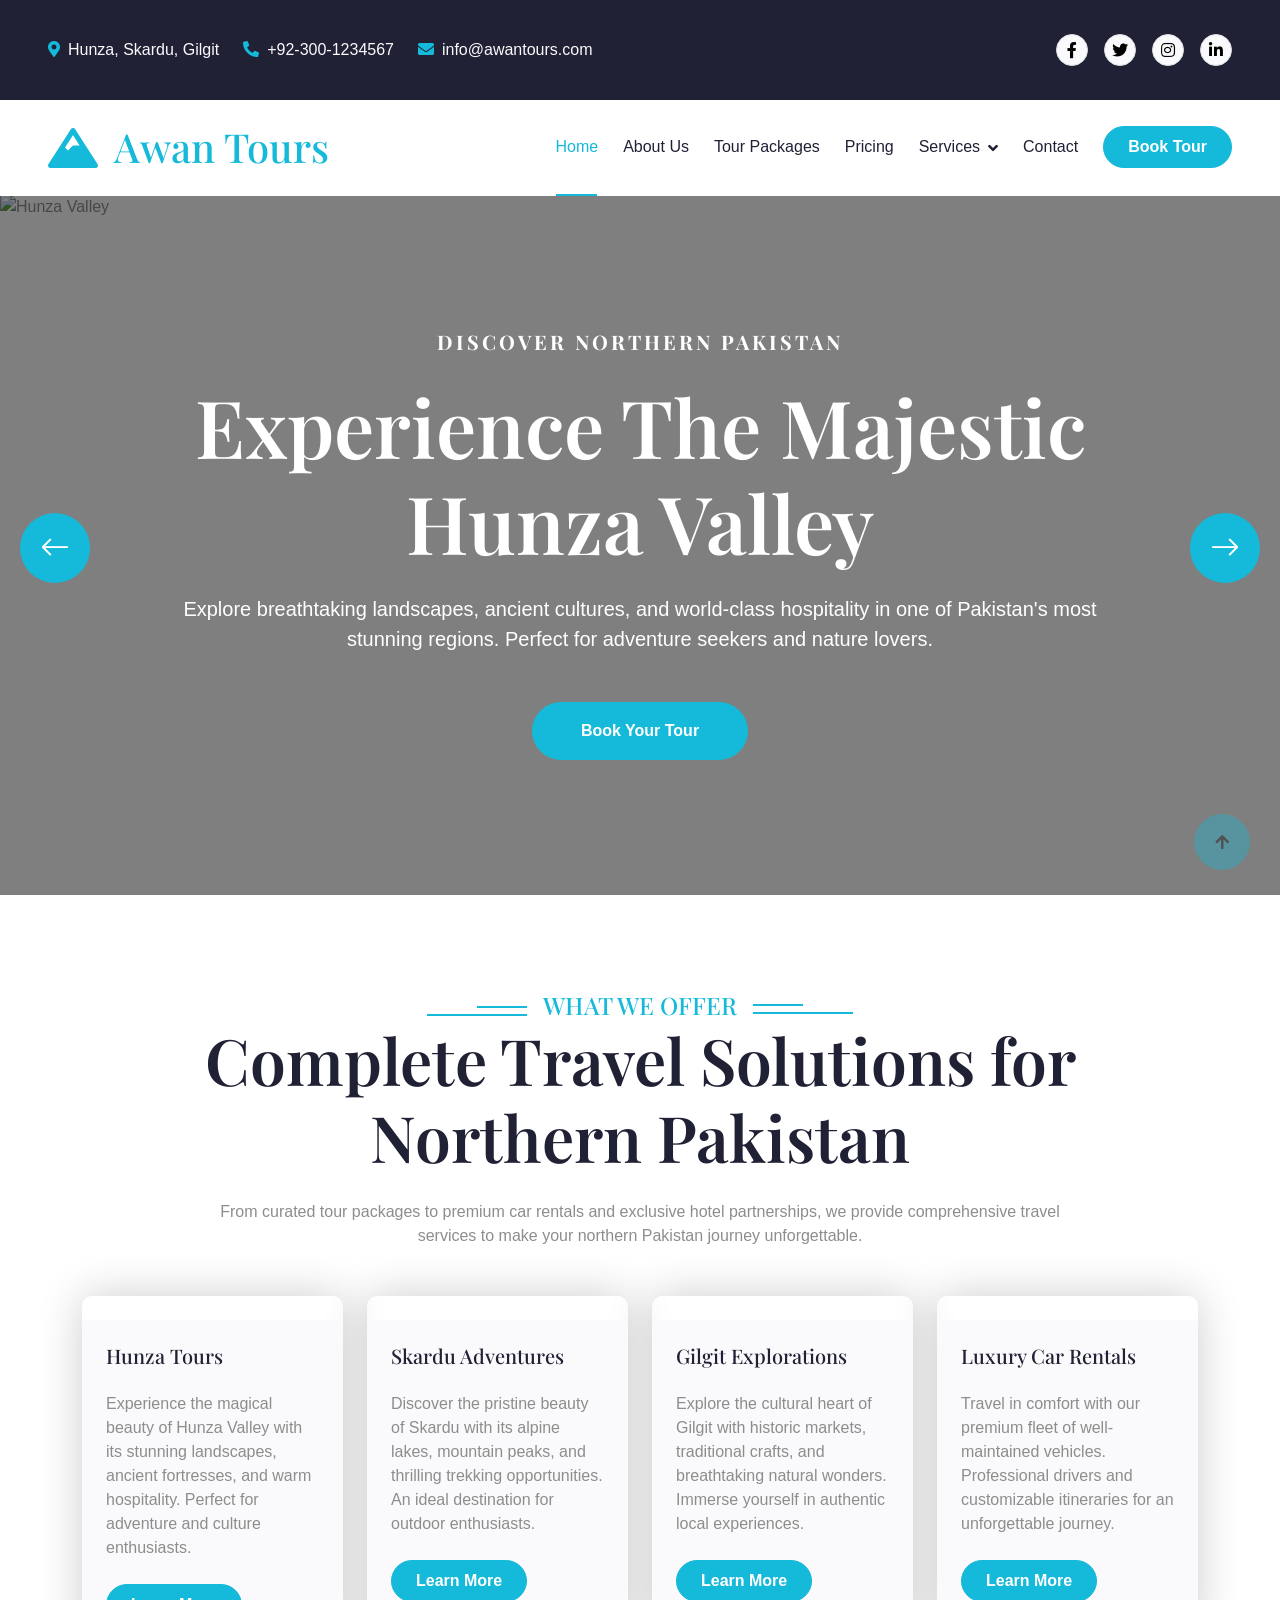
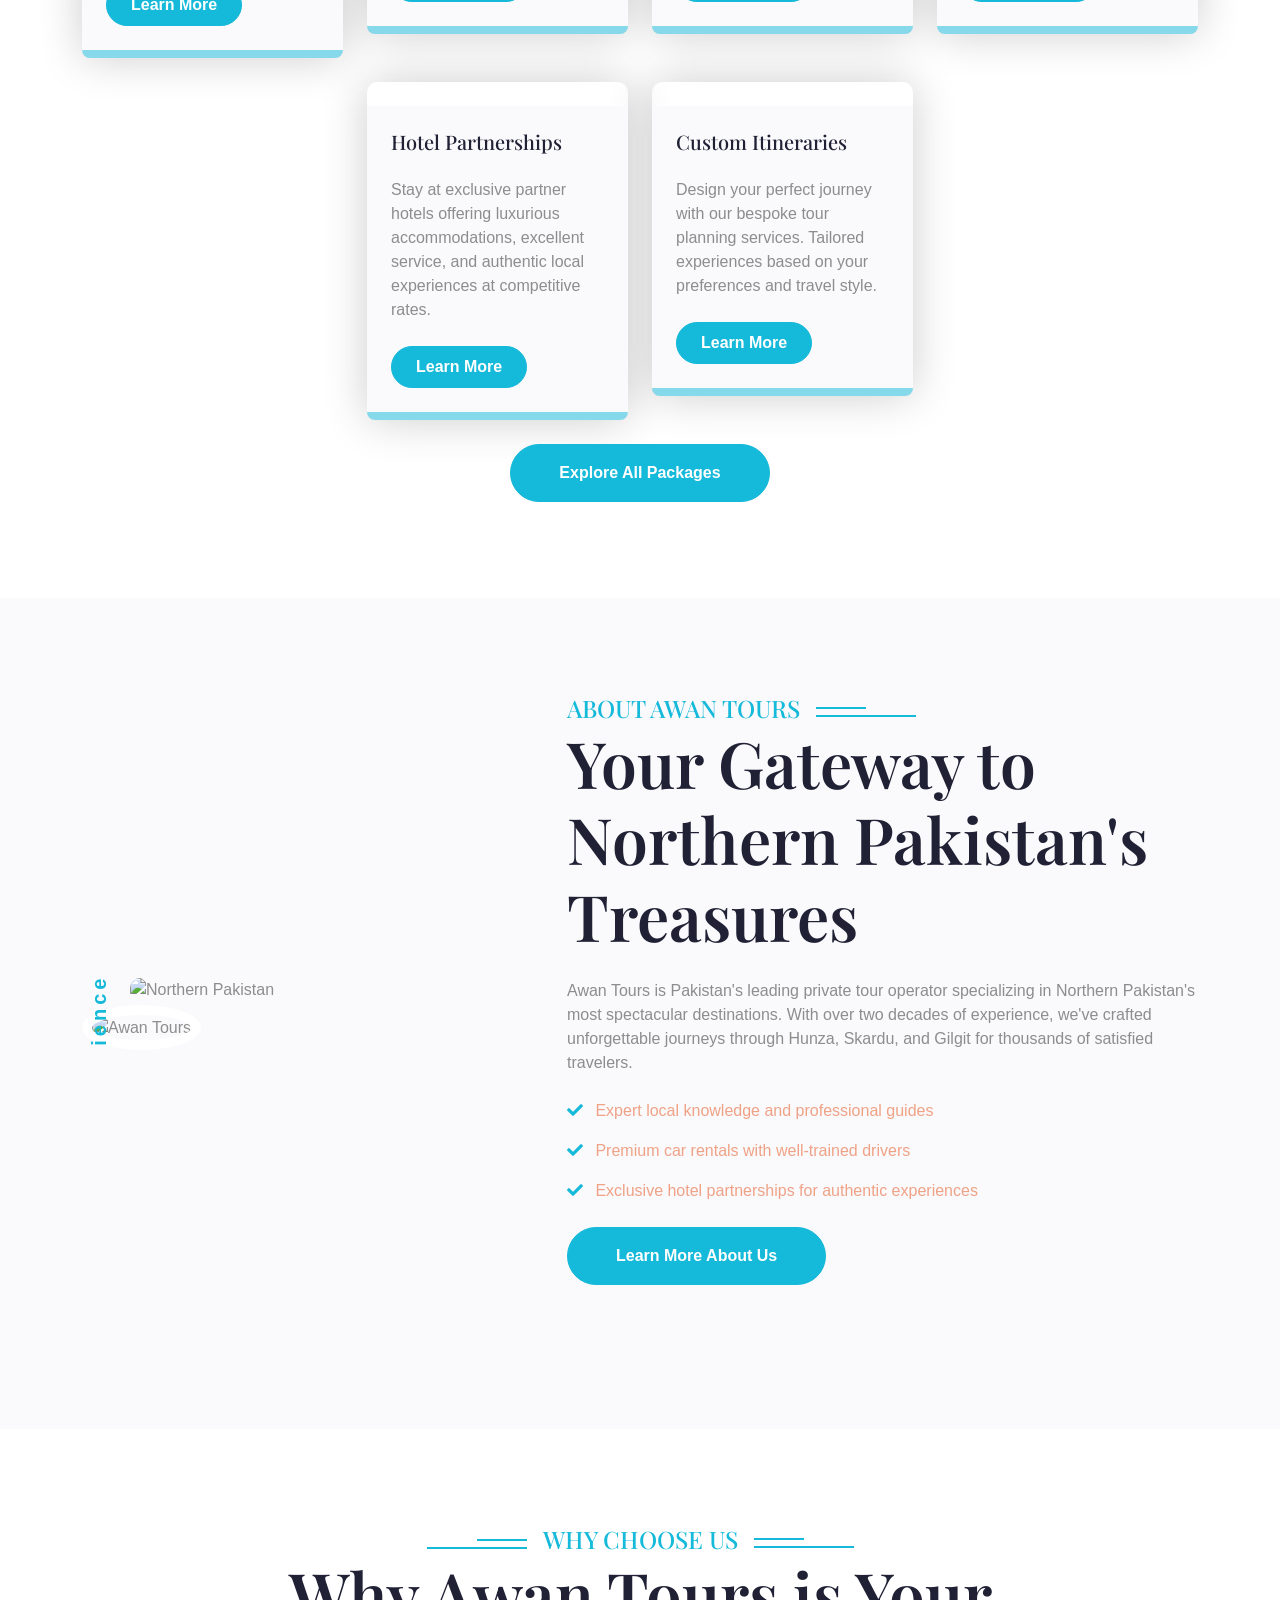
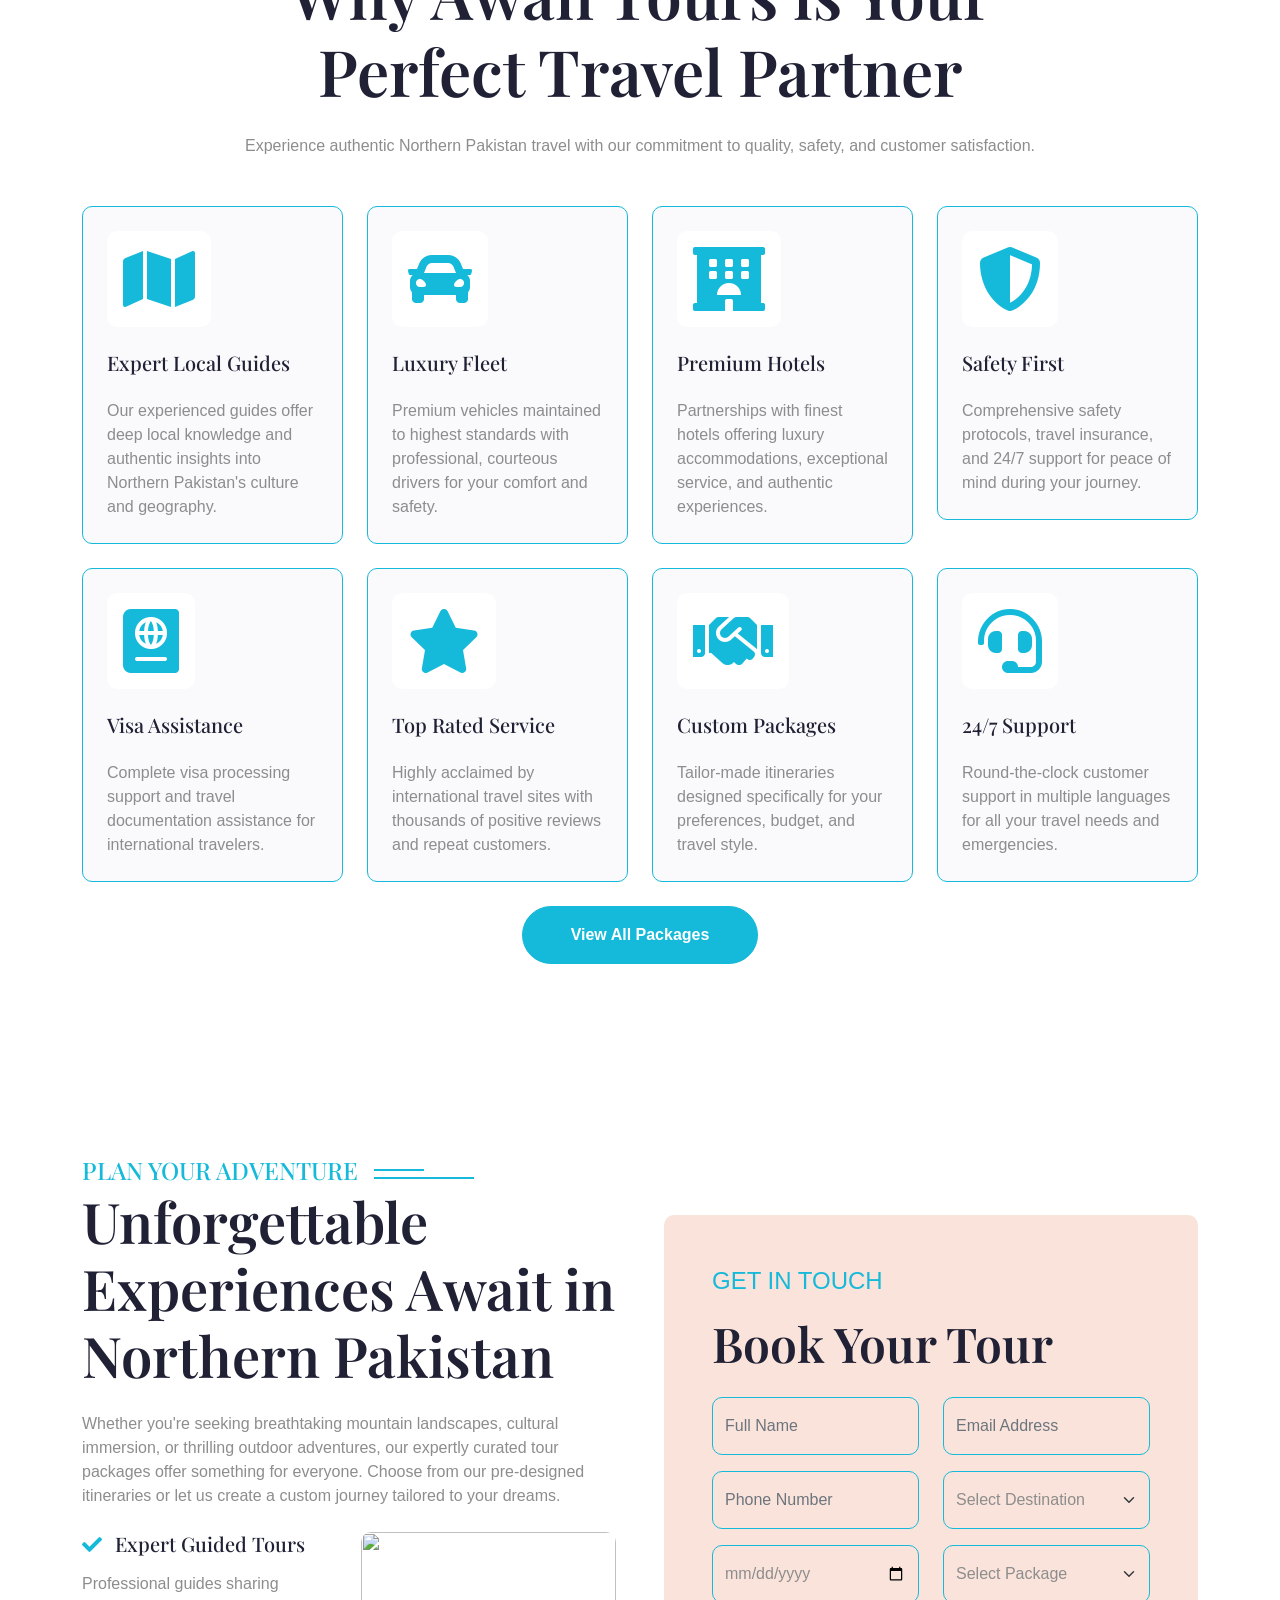
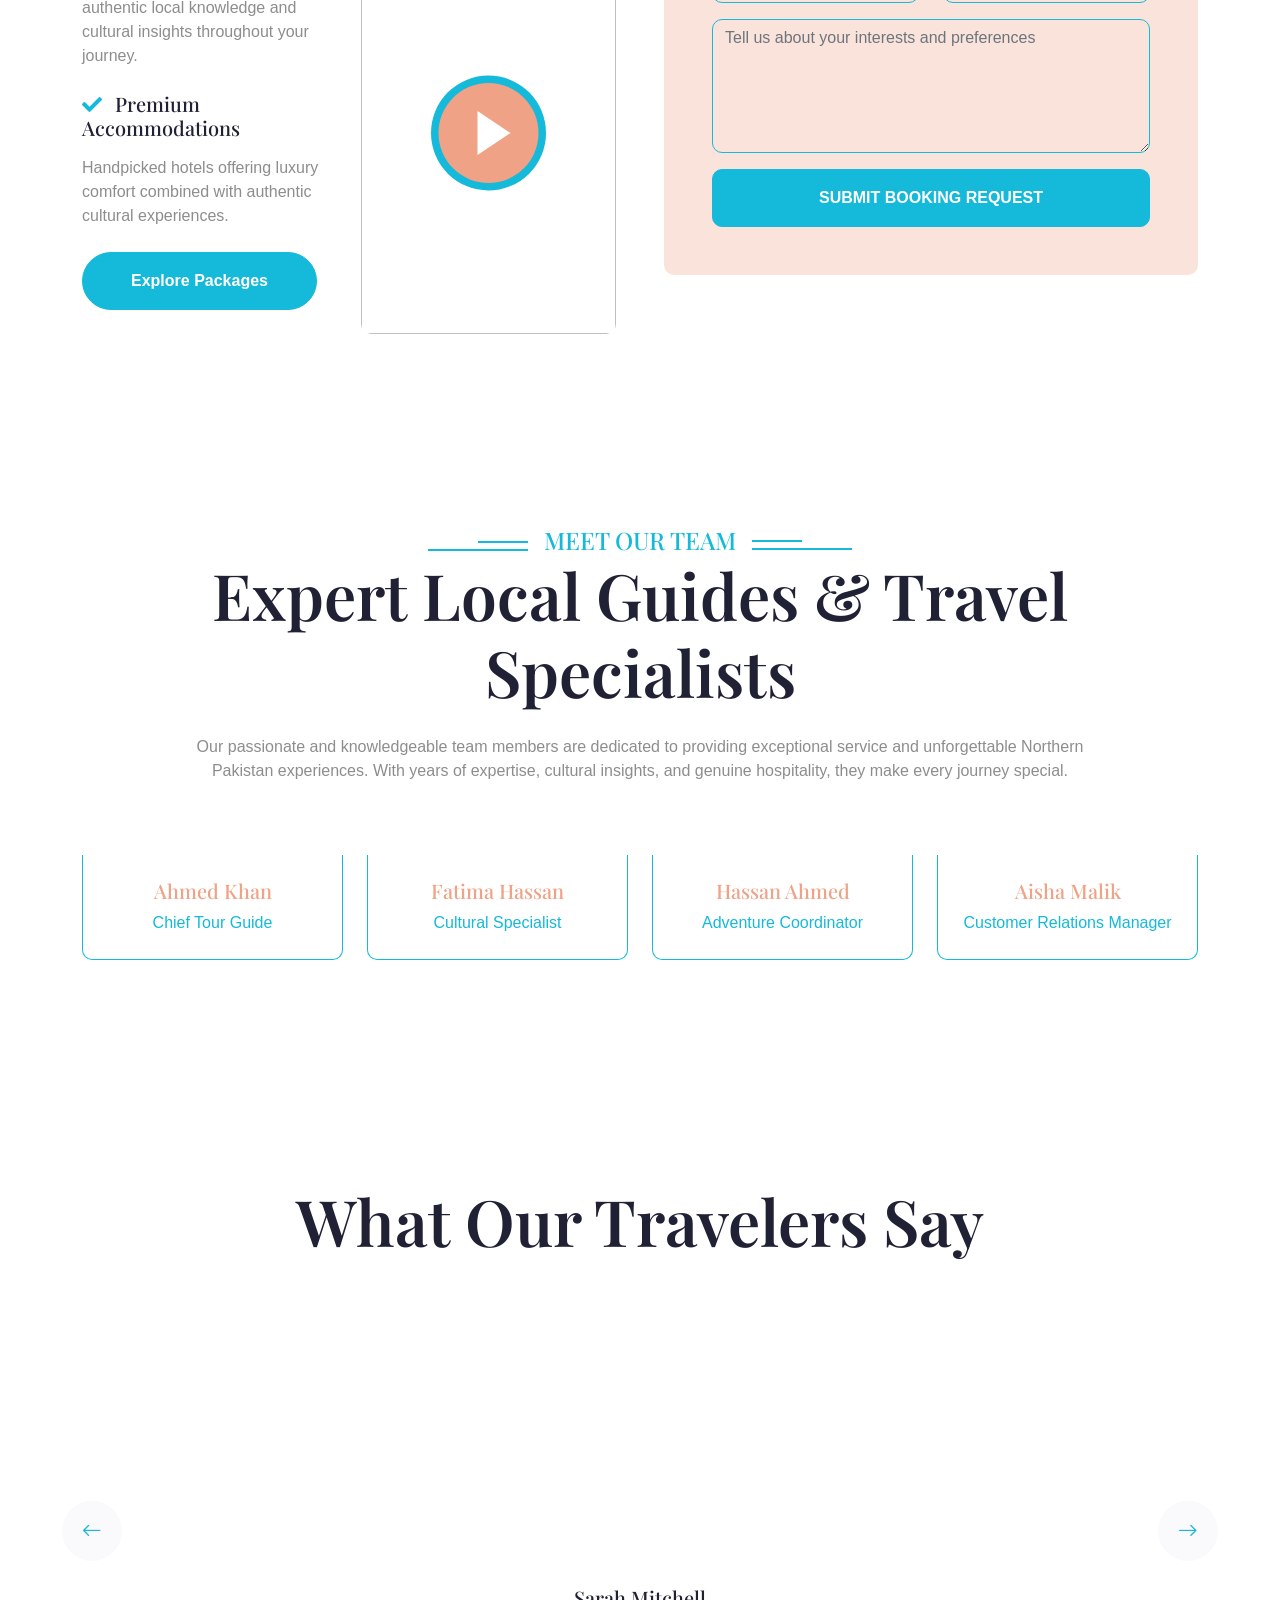
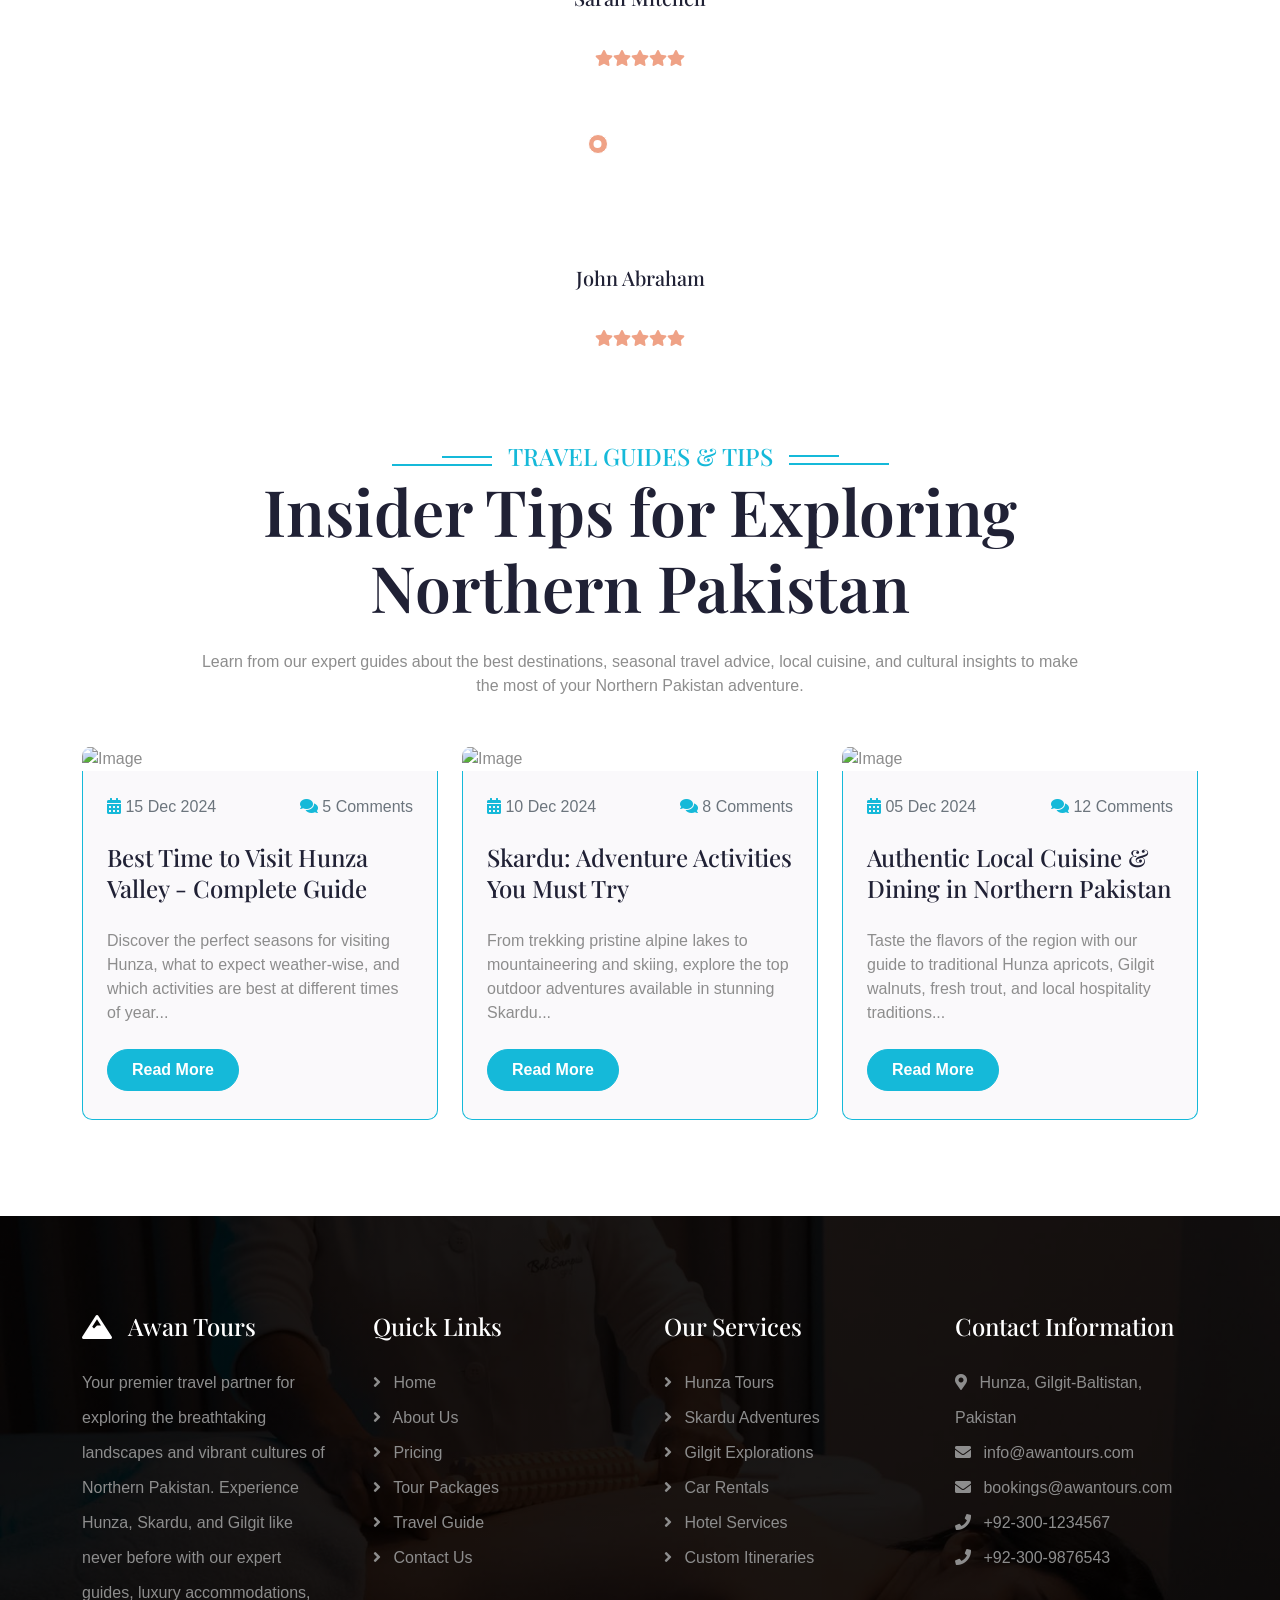
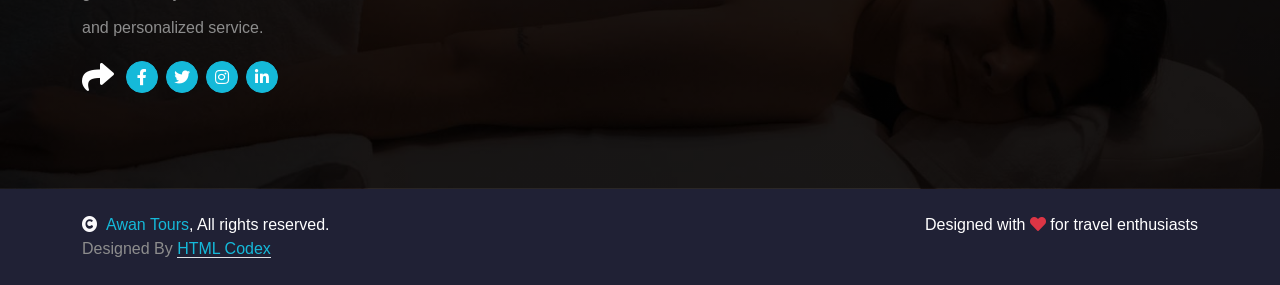
==== index.html @ 10aebc57 "pusing repo" ====
<!DOCTYPE html>
<html lang="en">

    <head>
        <meta charset="utf-8">
        <title>Awan Tours - Northern Pakistan Private Tours</title>
        <meta content="width=device-width, initial-scale=1.0" name="viewport">
        <meta content="Northern Pakistan tours, Hunza, Skardu, Gilgit tours, car rental, hotel services" name="keywords">
        <meta content="Experience the beauty of Northern Pakistan with Awan Tours - private tours, car rentals, and hotel brokership services" name="description">

        <!-- Google Web Fonts -->
        <link rel="preconnect" href="https://fonts.googleapis.com">
        <link rel="preconnect" href="https://fonts.gstatic.com" crossorigin>
        <link href="https://fonts.googleapis.com/css2?family=Poppins:wght@400;500;600;700&family=Playfair+Display:wght@600;700&display=swap" rel="stylesheet"> 

        <!-- Icon Font Stylesheet -->
        <link rel="stylesheet" href="https://use.fontawesome.com/releases/v5.15.4/css/all.css"/>
        <link href="https://cdn.jsdelivr.net/npm/bootstrap-icons@1.4.1/font/bootstrap-icons.css" rel="stylesheet">

        <!-- Libraries Stylesheet -->
        <link href="lib/animate/animate.min.css" rel="stylesheet">
        <link href="lib/owlcarousel/assets/owl.carousel.min.css" rel="stylesheet">


        <!-- Customized Bootstrap Stylesheet -->
        <link href="css/bootstrap.min.css" rel="stylesheet">

        <!-- Template Stylesheet -->
        <link href="css/style.css" rel="stylesheet">
    </head>

    <body>

        <!-- Spinner Start -->
        <div id="spinner" class="show bg-white position-fixed translate-middle w-100 vh-100 top-50 start-50 d-flex align-items-center justify-content-center">
            <div class="spinner-border text-primary" style="width: 3rem; height: 3rem;" role="status">
                <span class="sr-only">Loading...</span>
            </div>
        </div>
        <!-- Spinner End -->


        <!-- Topbar Start -->
        <div class="container-fluid bg-dark px-5 d-none d-lg-block">
            <div class="row gx-0 align-items-center" style="height: 100px;">
                <div class="col-lg-8 text-center text-lg-start mb-lg-0">
                    <div class="d-flex flex-wrap">
                        <a href="#" class="text-light me-4"><i class="fas fa-map-marker-alt text-primary me-2"></i>Hunza, Skardu, Gilgit</a>
                        <a href="tel:+923001234567" class="text-light me-4"><i class="fas fa-phone-alt text-primary me-2"></i>+92-300-1234567</a>
                        <a href="mailto:info@awantours.com" class="text-light me-0"><i class="fas fa-envelope text-primary me-2"></i>info@awantours.com</a>
                    </div>
                </div>
                <div class="col-lg-4 text-center text-lg-end">
                    <div class="d-flex align-items-center justify-content-end">
                        <a href="#" class="btn btn-light btn-square border rounded-circle nav-fill me-3"><i class="fab fa-facebook-f"></i></a>
                        <a href="#" class="btn btn-light btn-square border rounded-circle nav-fill me-3"><i class="fab fa-twitter"></i></a>
                        <a href="#" class="btn btn-light btn-square border rounded-circle nav-fill me-3"><i class="fab fa-instagram"></i></a>
                        <a href="#" class="btn btn-light btn-square border rounded-circle nav-fill me-0"><i class="fab fa-linkedin-in"></i></a>
                    </div>
                </div>
            </div>
        </div>
        <!-- Topbar End -->


        <!-- Navbar & Hero Start -->
        <div class="container-fluid position-relative p-0">
            <nav class="navbar navbar-expand-lg navbar-light bg-white px-4 px-lg-5 py-3 py-lg-0">
                <a href="index.html" class="navbar-brand p-0">
                    <h1 class="text-primary m-0"><i class="fas fa-mountain me-3"></i>Awan Tours</h1>
                </a>
                <button class="navbar-toggler" type="button" data-bs-toggle="collapse" data-bs-target="#navbarCollapse">
                    <span class="fa fa-bars"></span>
                </button>
                <div class="collapse navbar-collapse" id="navbarCollapse">
                    <div class="navbar-nav ms-auto py-0">
                        <a href="index.html" class="nav-item nav-link active">Home</a>
                        <a href="about.html" class="nav-item nav-link">About Us</a>
                        <a href="service.html" class="nav-item nav-link">Tour Packages</a>
                        <a href="pricing.html" class="nav-item nav-link">Pricing</a>
                        <div class="nav-item dropdown">
                            <a href="#" class="nav-link dropdown-toggle" data-bs-toggle="dropdown">Services</a>
                            <div class="dropdown-menu m-0">
                                <a href="car-rental.html" class="dropdown-item">Car Rentals</a>
                                <a href="hotel-services.html" class="dropdown-item">Hotel Services</a>
                                <a href="testimonial.html" class="dropdown-item">Testimonials</a>
                                <a href="blog.html" class="dropdown-item">Travel Guide</a>
                                <a href="team.html" class="dropdown-item">Our Team</a>
                            </div>
                        </div>
                        <a href="contact.html" class="nav-item nav-link">Contact</a>
                    </div>
                    <a href="booking.html" class="btn btn-primary rounded-pill text-white py-2 px-4 flex-wrap flex-sm-shrink-0">Book Tour</a>
                </div>
            </nav>


            <!-- Carousel Start -->
            <div class="header-carousel owl-carousel">
                <div class="header-carousel-item">
                    <img src="https://source.unsplash.com/1600x900/?mountain,scenery" class="img-fluid w-100" alt="Hunza Valley">
                    <div class="carousel-caption">
                        <div class="carousel-caption-content p-3">
                            <h5 class="text-white text-uppercase fw-bold mb-4" style="letter-spacing: 3px;">Discover Northern Pakistan</h5>
                            <h1 class="display-1 text-capitalize text-white mb-4">Experience the Majestic Hunza Valley</h1>
                            <p class="mb-5 fs-5">Explore breathtaking landscapes, ancient cultures, and world-class hospitality in one of Pakistan's most stunning regions. Perfect for adventure seekers and nature lovers.</p>
                            <a class="btn btn-primary rounded-pill text-white py-3 px-5" href="booking.html">Book Your Tour</a>
                        </div>
                    </div>
                </div>
                <div class="header-carousel-item">
                    <img src="https://source.unsplash.com/1600x900/?hill,view" class="img-fluid w-100" alt="Skardu">
                    <div class="carousel-caption">
                        <div class="carousel-caption-content p-3">
                            <h5 class="text-white text-uppercase fw-bold mb-4" style="letter-spacing: 3px;">Adventure Awaits</h5>
                            <h1 class="display-1 text-capitalize text-white mb-4">Explore the Enchanting Skardu Region</h1>
                            <p class="mb-5 fs-5 animated slideInDown">Experience pristine valleys, alpine lakes, and warm hospitality with our comprehensive tour packages and luxury car rentals.</p>
                            <a class="btn btn-primary rounded-pill text-white py-3 px-5" href="booking.html">Reserve Now</a>
                        </div>
                    </div>
                </div>
            </div>
            <!-- Carousel End -->
        </div>
        <!-- Navbar & Hero End -->


        <!-- Services Start -->
        <div class="container-fluid service py-5">
            <div class="container py-5">
                <div class="section-title mb-5 wow fadeInUp" data-wow-delay="0.2s">
                    <div class="sub-style">
                        <h4 class="sub-title px-3 mb-0">What We Offer</h4>
                    </div>
                    <h1 class="display-3 mb-4">Complete Travel Solutions for Northern Pakistan</h1>
                    <p class="mb-0">From curated tour packages to premium car rentals and exclusive hotel partnerships, we provide comprehensive travel services to make your northern Pakistan journey unforgettable.</p>
                </div>
                <div class="row g-4 justify-content-center">
                    <div class="col-md-6 col-lg-4 col-xl-3 wow fadeInUp" data-wow-delay="0.1s">
                        <div class="service-item rounded">
                           <div class="service-img rounded-top">
                                <img src="https://source.unsplash.com/1600x900/?hiking,adventure" class="img-fluid rounded-top w-100" alt="">
                           </div>
                            <div class="service-content rounded-bottom bg-light p-4">
                                <div class="service-content-inner">
                                    <h5 class="mb-4">Hunza Tours</h5>
                                    <p class="mb-4">Experience the magical beauty of Hunza Valley with its stunning landscapes, ancient fortresses, and warm hospitality. Perfect for adventure and culture enthusiasts.</p>
                                    <a href="service.html" class="btn btn-primary rounded-pill text-white py-2 px-4 mb-2">Learn More</a>
                                </div>
                            </div>
                        </div>
                    </div>
                    <div class="col-md-6 col-lg-4 col-xl-3 wow fadeInUp" data-wow-delay="0.3s">
                        <div class="service-item rounded">
                           <div class="service-img rounded-top">
                                <img src="https://source.unsplash.com/1600x900/?hill,landscape" class="img-fluid rounded-top w-100" alt="">
                           </div>
                            <div class="service-content rounded-bottom bg-light p-4">
                                <div class="service-content-inner">
                                    <h5 class="mb-4">Skardu Adventures</h5>
                                    <p class="mb-4">Discover the pristine beauty of Skardu with its alpine lakes, mountain peaks, and thrilling trekking opportunities. An ideal destination for outdoor enthusiasts.</p>
                                    <a href="service.html" class="btn btn-primary rounded-pill text-white py-2 px-4 mb-2">Learn More</a>
                                </div>
                            </div>
                        </div>
                    </div>
                    <div class="col-md-6 col-lg-4 col-xl-3 wow fadeInUp" data-wow-delay="0.5s">
                        <div class="service-item rounded">
                           <div class="service-img rounded-top">
                                <img src="https://source.unsplash.com/1600x900/?outdoor,travel" class="img-fluid rounded-top w-100" alt="">
                           </div>
                            <div class="service-content rounded-bottom bg-light p-4">
                                <div class="service-content-inner">
                                    <h5 class="mb-4">Gilgit Explorations</h5>
                                    <p class="mb-4">Explore the cultural heart of Gilgit with historic markets, traditional crafts, and breathtaking natural wonders. Immerse yourself in authentic local experiences.</p>
                                    <a href="service.html" class="btn btn-primary rounded-pill text-white py-2 px-4 mb-2">Learn More</a>
                                </div>
                            </div>
                        </div>
                    </div>
                    <div class="col-md-6 col-lg-4 col-xl-3 wow fadeInUp" data-wow-delay="0.7s">
                        <div class="service-item rounded">
                           <div class="service-img rounded-top">
                                <img src="https://source.unsplash.com/1600x900/?mountain,trail" class="img-fluid rounded-top w-100" alt="">
                           </div>
                            <div class="service-content rounded-bottom bg-light p-4">
                                <div class="service-content-inner">
                                    <h5 class="mb-4">Luxury Car Rentals</h5>
                                    <p class="mb-4">Travel in comfort with our premium fleet of well-maintained vehicles. Professional drivers and customizable itineraries for an unforgettable journey.</p>
                                    <a href="car-rental.html" class="btn btn-primary rounded-pill text-white py-2 px-4 mb-2">Learn More</a>
                                </div>
                            </div>
                        </div>
                    </div>
                    <div class="col-md-6 col-lg-4 col-xl-3 wow fadeInUp" data-wow-delay="0.1s">
                        <div class="service-item rounded">
                           <div class="service-img rounded-top">
                                <img src="https://source.unsplash.com/1600x900/?hiking,adventure" class="img-fluid rounded-top w-100" alt="">
                           </div>
                            <div class="service-content rounded-bottom bg-light p-4">
                                <div class="service-content-inner">
                                    <h5 class="mb-4">Hotel Partnerships</h5>
                                    <p class="mb-4">Stay at exclusive partner hotels offering luxurious accommodations, excellent service, and authentic local experiences at competitive rates.</p>
                                    <a href="hotel-services.html" class="btn btn-primary rounded-pill text-white py-2 px-4 mb-2">Learn More</a>
                                </div>
                            </div>
                        </div>
                    </div>
                    <div class="col-md-6 col-lg-4 col-xl-3 wow fadeInUp" data-wow-delay="0.3s">
                        <div class="service-item rounded">
                           <div class="service-img rounded-top">
                                <img src="https://source.unsplash.com/1600x900/?hill,landscape" class="img-fluid rounded-top w-100" alt="">
                           </div>
                            <div class="service-content rounded-bottom bg-light p-4">
                                <div class="service-content-inner">
                                    <h5 class="mb-4">Custom Itineraries</h5>
                                    <p class="mb-4">Design your perfect journey with our bespoke tour planning services. Tailored experiences based on your preferences and travel style.</p>
                                    <a href="service.html" class="btn btn-primary rounded-pill text-white py-2 px-4 mb-2">Learn More</a>
                                </div>
                            </div>
                        </div>
                    </div>
                    <div class="col-12 text-center wow fadeInUp" data-wow-delay="0.2s">
                        <a class="btn btn-primary rounded-pill text-white py-3 px-5" href="service.html">Explore All Packages</a>
                    </div>
                </div>
            </div>
        </div>
        <!-- Services End -->


        <!-- About Start -->
        <div class="container-fluid about bg-light py-5">
            <div class="container py-5">
                <div class="row g-5 align-items-center">
                    <div class="col-lg-5 wow fadeInLeft" data-wow-delay="0.2s">
                        <div class="about-img pb-5 ps-5">
                            <img src="https://source.unsplash.com/1600x900/?mountain,adventure" class="img-fluid rounded w-100" style="object-fit: cover;" alt="Northern Pakistan">
                            <div class="about-img-inner">
                                <img src="https://source.unsplash.com/1600x900/?hiking,trail" class="img-fluid rounded-circle w-100 h-100" alt="Awan Tours">
                            </div>
                            <div class="about-experience">20+ Years Experience</div>
                        </div>
                    </div>
                    <div class="col-lg-7 wow fadeInRight" data-wow-delay="0.4s">
                        <div class="section-title text-start mb-5">
                            <h4 class="sub-title pe-3 mb-0">About Awan Tours</h4>
                            <h1 class="display-3 mb-4">Your Gateway to Northern Pakistan's Treasures</h1>
                            <p class="mb-4">Awan Tours is Pakistan's leading private tour operator specializing in Northern Pakistan's most spectacular destinations. With over two decades of experience, we've crafted unforgettable journeys through Hunza, Skardu, and Gilgit for thousands of satisfied travelers.</p>
                            <div class="mb-4">
                                <p class="text-secondary"><i class="fa fa-check text-primary me-2"></i> Expert local knowledge and professional guides</p>
                                <p class="text-secondary"><i class="fa fa-check text-primary me-2"></i> Premium car rentals with well-trained drivers</p>
                                <p class="text-secondary"><i class="fa fa-check text-primary me-2"></i> Exclusive hotel partnerships for authentic experiences</p>
                            </div>
                            <a href="about.html" class="btn btn-primary rounded-pill text-white py-3 px-5">Learn More About Us</a>
                        </div>
                    </div>
                </div>
            </div>
        </div>
        <!-- About End -->

        <!-- Feature Start -->
        <div class="container-fluid feature py-5">
            <div class="container py-5">
                <div class="section-title mb-5 wow fadeInUp" data-wow-delay="0.1s">
                    <div class="sub-style">
                        <h4 class="sub-title px-3 mb-0">Why Choose Us</h4>
                    </div>
                    <h1 class="display-3 mb-4">Why Awan Tours is Your Perfect Travel Partner</h1>
                    <p class="mb-0">Experience authentic Northern Pakistan travel with our commitment to quality, safety, and customer satisfaction.</p>
                </div>
                <div class="row g-4 justify-content-center">
                    <div class="col-md-6 col-lg-4 col-xl-3 wow fadeInUp" data-wow-delay="0.1s">
                        <div class="row-cols-1 feature-item p-4">
                            <div class="col-12">
                                <div class="feature-icon mb-4">
                                    <div class="p-3 d-inline-flex bg-white rounded">
                                        <i class="fas fa-map text-primary fa-4x"></i>
                                    </div>
                                </div>
                                <div class="feature-content d-flex flex-column">
                                    <h5 class="mb-4">Expert Local Guides</h5>
                                    <p class="mb-0">Our experienced guides offer deep local knowledge and authentic insights into Northern Pakistan's culture and geography.</p>
                                </div>
                            </div>
                        </div>
                    </div>
                    <div class="col-md-6 col-lg-4 col-xl-3 wow fadeInUp" data-wow-delay="0.3s">
                        <div class="row-cols-1 feature-item p-4">
                            <div class="col-12">
                                <div class="feature-icon mb-4">
                                    <div class="p-3 d-inline-flex bg-white rounded">
                                        <i class="fas fa-car text-primary fa-4x"></i>
                                    </div>
                                </div>
                                <div class="feature-content d-flex flex-column">
                                    <h5 class="mb-4">Luxury Fleet</h5>
                                    <p class="mb-0">Premium vehicles maintained to highest standards with professional, courteous drivers for your comfort and safety.</p>
                                </div>
                            </div>
                        </div>
                    </div>
                    <div class="col-md-6 col-lg-4 col-xl-3 wow fadeInUp" data-wow-delay="0.5s">
                        <div class="row-cols-1 feature-item p-4">
                            <div class="col-12">
                                <div class="feature-icon mb-4">
                                    <div class="p-3 d-inline-flex bg-white rounded">
                                        <i class="fas fa-hotel text-primary fa-4x"></i>
                                    </div>
                                </div>
                                <div class="feature-content d-flex flex-column">
                                    <h5 class="mb-4">Premium Hotels</h5>
                                    <p class="mb-0">Partnerships with finest hotels offering luxury accommodations, exceptional service, and authentic experiences.</p>
                                </div>
                            </div>
                        </div>
                    </div>
                    <div class="col-md-6 col-lg-4 col-xl-3 wow fadeInUp" data-wow-delay="0.7s">
                        <div class="row-cols-1 feature-item p-4">
                            <div class="col-12">
                                <div class="feature-icon mb-4">
                                    <div class="p-3 d-inline-flex bg-white rounded">
                                        <i class="fas fa-shield-alt text-primary fa-4x"></i>
                                    </div>
                                </div>
                                <div class="feature-content d-flex flex-column">
                                    <h5 class="mb-4">Safety First</h5>
                                    <p class="mb-0">Comprehensive safety protocols, travel insurance, and 24/7 support for peace of mind during your journey.</p>
                                </div>
                            </div>
                        </div>
                    </div>
                    <div class="col-md-6 col-lg-4 col-xl-3 wow fadeInUp" data-wow-delay="0.1s">
                        <div class="row-cols-1 feature-item p-4">
                            <div class="col-12">
                                <div class="feature-icon mb-4">
                                    <div class="p-3 d-inline-flex bg-white rounded">
                                        <i class="fas fa-passport text-primary fa-4x"></i>
                                    </div>
                                </div>
                                <div class="feature-content d-flex flex-column">
                                    <h5 class="mb-4">Visa Assistance</h5>
                                    <p class="mb-0">Complete visa processing support and travel documentation assistance for international travelers.</p>
                                </div>
                            </div>
                        </div>
                    </div>
                    <div class="col-md-6 col-lg-4 col-xl-3 wow fadeInUp" data-wow-delay="0.3s">
                        <div class="row-cols-1 feature-item p-4">
                            <div class="col-12">
                                <div class="feature-icon mb-4">
                                    <div class="p-3 d-inline-flex bg-white rounded">
                                        <i class="fas fa-star text-primary fa-4x"></i>
                                    </div>
                                </div>
                                <div class="feature-content d-flex flex-column">
                                    <h5 class="mb-4">Top Rated Service</h5>
                                    <p class="mb-0">Highly acclaimed by international travel sites with thousands of positive reviews and repeat customers.</p>
                                </div>
                            </div>
                        </div>
                    </div>
                    <div class="col-md-6 col-lg-4 col-xl-3 wow fadeInUp" data-wow-delay="0.5s">
                        <div class="row-cols-1 feature-item p-4">
                            <div class="col-12">
                                <div class="feature-icon mb-4">
                                    <div class="p-3 d-inline-flex bg-white rounded">
                                        <i class="fas fa-handshake text-primary fa-4x"></i>
                                    </div>
                                </div>
                                <div class="feature-content d-flex flex-column">
                                    <h5 class="mb-4">Custom Packages</h5>
                                    <p class="mb-0">Tailor-made itineraries designed specifically for your preferences, budget, and travel style.</p>
                                </div>
                            </div>
                        </div>
                    </div>
                    <div class="col-md-6 col-lg-4 col-xl-3 wow fadeInUp" data-wow-delay="0.7s">
                        <div class="row-cols-1 feature-item p-4">
                            <div class="col-12">
                                <div class="feature-icon mb-4">
                                    <div class="p-3 d-inline-flex bg-white rounded">
                                        <i class="fas fa-headset text-primary fa-4x"></i>
                                    </div>
                                </div>
                                <div class="feature-content d-flex flex-column">
                                    <h5 class="mb-4">24/7 Support</h5>
                                    <p class="mb-0">Round-the-clock customer support in multiple languages for all your travel needs and emergencies.</p>
                                </div>
                            </div>
                        </div>
                    </div>
                    <div class="col-12 text-center wow fadeInUp" data-wow-delay="0.2s">
                        <a href="pricing.html" class="btn btn-primary rounded-pill text-white py-3 px-5">View All Packages</a>
                    </div>
                </div>
            </div>
        </div>
        <!-- Feature End -->


        <!-- Book Appointment Start -->
        <div class="container-fluid appointment py-5">
            <div class="container py-5">
                <div class="row g-5 align-items-center">
                    <div class="col-lg-6 wow fadeInLeft" data-wow-delay="0.2">
                        <div class="section-title text-start">
                            <h4 class="sub-title pe-3 mb-0">Plan Your Adventure</h4>
                            <h1 class="display-4 mb-4">Unforgettable Experiences Await in Northern Pakistan</h1>
                            <p class="mb-4">Whether you're seeking breathtaking mountain landscapes, cultural immersion, or thrilling outdoor adventures, our expertly curated tour packages offer something for everyone. Choose from our pre-designed itineraries or let us create a custom journey tailored to your dreams.</p>
                            <div class="row g-4">
                                <div class="col-sm-6">
                                    <div class="d-flex flex-column h-100">
                                        <div class="mb-4">
                                            <h5 class="mb-3"><i class="fa fa-check text-primary me-2"></i> Expert Guided Tours</h5>
                                            <p class="mb-0">Professional guides sharing authentic local knowledge and cultural insights throughout your journey.</p>
                                        </div>
                                        <div class="mb-4">
                                            <h5 class="mb-3"><i class="fa fa-check text-primary me-2"></i> Premium Accommodations</h5>
                                            <p class="mb-0">Handpicked hotels offering luxury comfort combined with authentic cultural experiences.</p>
                                        </div>
                                        <div class="text-start mb-4">
                                            <a href="pricing.html" class="btn btn-primary rounded-pill text-white py-3 px-5">Explore Packages</a>
                                        </div>
                                    </div>
                                </div>
                                <div class="col-sm-6">
                                    <div class="video h-100">
                                        <img src="https://source.unsplash.com/1600x900/?campfire,adventure" class="img-fluid rounded w-100 h-100" style="object-fit: cover;" alt="">
                                        <button type="button" class="btn btn-play" data-bs-toggle="modal" data-src="https://www.youtube.com/embed/DWRcNpR6Kdc" data-bs-target="#videoModal">
                                            <span></span>
                                        </button>
                                    </div>
                                </div>
                            </div>
                        </div>
                    </div>
                    <div class="col-lg-6 wow fadeInRight" data-wow-delay="0.4s">
                        <div class="appointment-form rounded p-5">
                            <p class="fs-4 text-uppercase text-primary">Get In Touch</p>
                            <h1 class="display-5 mb-4">Book Your Tour</h1>
                            <form>
                                <div class="row gy-3 gx-4">
                                    <div class="col-xl-6">
                                        <input type="text" class="form-control py-3 border-primary bg-transparent text-white" placeholder="Full Name">
                                    </div>
                                    <div class="col-xl-6">
                                        <input type="email" class="form-control py-3 border-primary bg-transparent text-white" placeholder="Email Address">
                                    </div>
                                    <div class="col-xl-6">
                                        <input type="phone" class="form-control py-3 border-primary bg-transparent" placeholder="Phone Number">
                                    </div>
                                    <div class="col-xl-6">
                                        <select class="form-select py-3 border-primary bg-transparent" aria-label="Select destination">
                                            <option selected>Select Destination</option>
                                            <option value="1">Hunza Valley</option>
                                            <option value="2">Skardu</option>
                                            <option value="3">Gilgit</option>
                                            <option value="4">Multi-City Tour</option>
                                        </select>
                                    </div>
                                    <div class="col-xl-6">
                                        <input type="date" class="form-control py-3 border-primary bg-transparent" placeholder="Travel Date">
                                    </div>
                                    <div class="col-xl-6">
                                        <select class="form-select py-3 border-primary bg-transparent" aria-label="Select package">
                                            <option selected>Select Package</option>
                                            <option value="1">5-Day Adventure</option>
                                            <option value="2">7-Day Explorer</option>
                                            <option value="3">10-Day Premium</option>
                                            <option value="4">Custom Package</option>
                                        </select>
                                    </div>
                                    <div class="col-12">
                                        <textarea class="form-control border-primary bg-transparent text-white" name="text" id="area-text" cols="30" rows="5" placeholder="Tell us about your interests and preferences"></textarea>
                                    </div>
                                    <div class="col-12">
                                        <button type="button" class="btn btn-primary text-white w-100 py-3 px-5">SUBMIT BOOKING REQUEST</button>
                                    </div>
                                </div>
                            </form>
                        </div>
                    </div>
                </div>
            </div>
        </div>
        <!-- Modal Video -->
        <div class="modal fade" id="videoModal" tabindex="-1" aria-labelledby="exampleModalLabel" aria-hidden="true">
            <div class="modal-dialog">
                <div class="modal-content rounded-0">
                    <div class="modal-header">
                        <h5 class="modal-title" id="exampleModalLabel">Northern Pakistan Preview</h5>
                        <button type="button" class="btn-close" data-bs-dismiss="modal" aria-label="Close"></button>
                    </div>
                    <div class="modal-body">
                        <!-- 16:9 aspect ratio -->
                        <div class="ratio ratio-16x9">
                            <iframe class="embed-responsive-item" src="" id="video" allowfullscreen allowscriptaccess="always"
                                allow="autoplay"></iframe>
                        </div>
                    </div>
                </div>
            </div>
        </div>
        <!-- Book Appointment End -->


        <!-- Team Start -->
        <div class="container-fluid team py-5">
            <div class="container py-5">
                <div class="section-title mb-5 wow fadeInUp" data-wow-delay="0.1s">
                    <div class="sub-style">
                        <h4 class="sub-title px-3 mb-0">Meet Our Team</h4>
                    </div>
                    <h1 class="display-3 mb-4">Expert Local Guides & Travel Specialists</h1>
                    <p class="mb-0">Our passionate and knowledgeable team members are dedicated to providing exceptional service and unforgettable Northern Pakistan experiences. With years of expertise, cultural insights, and genuine hospitality, they make every journey special.</p>
                </div>
                <div class="row g-4 justify-content-center">
                    <div class="col-md-6 col-lg-6 col-xl-3 wow fadeInUp" data-wow-delay="0.1s">
                        <div class="team-item rounded">
                            <div class="team-img rounded-top h-100">
                                <img src="https://source.unsplash.com/1600x900/?team,travel,adventure" class="img-fluid rounded-top w-100" alt="">
                                <div class="team-icon d-flex justify-content-center">
                                    <a class="btn btn-square btn-primary text-white rounded-circle mx-1" href=""><i class="fab fa-facebook-f"></i></a>
                                    <a class="btn btn-square btn-primary text-white rounded-circle mx-1" href=""><i class="fab fa-twitter"></i></a>
                                    <a class="btn btn-square btn-primary text-white rounded-circle mx-1" href=""><i class="fab fa-instagram"></i></a>
                                    <a class="btn btn-square btn-primary text-white rounded-circle mx-1" href=""><i class="fab fa-linkedin-in"></i></a>
                                </div>
                            </div>
                            <div class="team-content text-center border border-primary border-top-0 rounded-bottom p-4">
                                <h5>Ahmed Khan</h5>
                                <p class="mb-0">Chief Tour Guide</p>
                            </div>
                        </div>
                    </div>
                    <div class="col-md-6 col-lg-6 col-xl-3 wow fadeInUp" data-wow-delay="0.3s">
                        <div class="team-item rounded">
                            <div class="team-img rounded-top h-100">
                                <img src="https://source.unsplash.com/1600x900/?team,hiking" class="img-fluid rounded-top w-100" alt="">
                                <div class="team-icon d-flex justify-content-center">
                                    <a class="btn btn-square btn-primary text-white rounded-circle mx-1" href=""><i class="fab fa-facebook-f"></i></a>
                                    <a class="btn btn-square btn-primary text-white rounded-circle mx-1" href=""><i class="fab fa-twitter"></i></a>
                                    <a class="btn btn-square btn-primary text-white rounded-circle mx-1" href=""><i class="fab fa-instagram"></i></a>
                                    <a class="btn btn-square btn-primary text-white rounded-circle mx-1" href=""><i class="fab fa-linkedin-in"></i></a>
                                </div>
                            </div>
                            <div class="team-content text-center border border-primary border-top-0 rounded-bottom p-4">
                                <h5>Fatima Hassan</h5>
                                <p class="mb-0">Cultural Specialist</p>
                            </div>
                        </div>
                    </div>
                    <div class="col-md-6 col-lg-6 col-xl-3 wow fadeInUp" data-wow-delay="0.5s">
                        <div class="team-item rounded">
                            <div class="team-img rounded-top h-100">
                                <img src="https://source.unsplash.com/1600x900/?people,adventure" class="img-fluid rounded-top w-100" alt="">
                                <div class="team-icon d-flex justify-content-center">
                                    <a class="btn btn-square btn-primary text-white rounded-circle mx-1" href=""><i class="fab fa-facebook-f"></i></a>
                                    <a class="btn btn-square btn-primary text-white rounded-circle mx-1" href=""><i class="fab fa-twitter"></i></a>
                                    <a class="btn btn-square btn-primary text-white rounded-circle mx-1" href=""><i class="fab fa-instagram"></i></a>
                                    <a class="btn btn-square btn-primary text-white rounded-circle mx-1" href=""><i class="fab fa-linkedin-in"></i></a>
                                </div>
                            </div>
                            <div class="team-content text-center border border-primary border-top-0 rounded-bottom p-4">
                                <h5>Hassan Ahmed</h5>
                                <p class="mb-0">Adventure Coordinator</p>
                            </div>
                        </div>
                    </div>
                    <div class="col-md-6 col-lg-6 col-xl-3 wow fadeInUp" data-wow-delay="0.7s">
                        <div class="team-item rounded">
                            <div class="team-img rounded-top h-100">
                                <img src="https://source.unsplash.com/1600x900/?travel,team" class="img-fluid rounded-top w-100" alt="">
                                <div class="team-icon d-flex justify-content-center">
                                    <a class="btn btn-square btn-primary text-white rounded-circle mx-1" href=""><i class="fab fa-facebook-f"></i></a>
                                    <a class="btn btn-square btn-primary text-white rounded-circle mx-1" href=""><i class="fab fa-twitter"></i></a>
                                    <a class="btn btn-square btn-primary text-white rounded-circle mx-1" href=""><i class="fab fa-instagram"></i></a>
                                    <a class="btn btn-square btn-primary text-white rounded-circle mx-1" href=""><i class="fab fa-linkedin-in"></i></a>
                                </div>
                            </div>
                            <div class="team-content text-center border border-primary border-top-0 rounded-bottom p-4">
                                <h5>Aisha Malik</h5>
                                <p class="mb-0">Customer Relations Manager</p>
                            </div>
                        </div>
                    </div>
                </div>
            </div>
        </div>
        <!-- Team End -->


        <!-- Testimonial Start -->
        <div class="container-fluid testimonial py-5 wow zoomInDown" data-wow-delay="0.1s">
            <div class="container py-5">
                <div class="section-title mb-5">
                    <div class="sub-style">
                        <h4 class="sub-title text-white px-3 mb-0">Customer Reviews</h4>
                    </div>
                    <h1 class="display-3 mb-4">What Our Travelers Say</h1>
                </div>
                <div class="testimonial-carousel owl-carousel">
                    <div class="testimonial-item">
                        <div class="testimonial-inner p-5">
                            <div class="testimonial-inner-img mb-4">
                                <img src="https://source.unsplash.com/1600x900/?portrait,hiking" class="img-fluid rounded-circle" alt="">
                            </div>
                            <p class="text-white fs-7">Awan Tours provided an absolutely unforgettable experience in Hunza. The guides were knowledgeable, the accommodations were perfect, and every moment felt authentic. Highly recommended for anyone wanting to explore Northern Pakistan!
                            </p>
                            <div class="text-center">
                                <h5 class="mb-2">Sarah Mitchell</h5>
                                <p class="mb-2 text-white-50">London, UK</p>
                                <div class="d-flex justify-content-center">
                                    <i class="fas fa-star text-secondary"></i>
                                    <i class="fas fa-star text-secondary"></i>
                                    <i class="fas fa-star text-secondary"></i>
                                    <i class="fas fa-star text-secondary"></i>
                                    <i class="fas fa-star text-secondary"></i>
                                </div>
                            </div>
                        </div>
                    </div>
                    <div class="testimonial-item">
                        <div class="testimonial-inner p-5">
                            <div class="testimonial-inner-img mb-4">
                                <img src="https://source.unsplash.com/1600x900/?portrait,hiking" class="img-fluid rounded-circle" alt="">
                            </div>
                            <p class="text-white fs-7">The Skardu adventure package exceeded all my expectations. From trekking to premium hotels, everything was flawlessly organized. The team made us feel like family. Will definitely book with them again for Gilgit!
                            </p>
                            <div class="text-center">
                                <h5 class="mb-2">Marcus Johnson</h5>
                                <p class="mb-2 text-white-50">New York, USA</p>
                                <div class="d-flex justify-content-center">
                                    <i class="fas fa-star text-secondary"></i>
                                    <i class="fas fa-star text-secondary"></i>
                                    <i class="fas fa-star text-secondary"></i>
                                    <i class="fas fa-star text-secondary"></i>
                                    <i class="fas fa-star text-secondary"></i>
                                </div>
                            </div>
                        </div>
                    </div>
                    <div class="testimonial-item">
                        <div class="testimonial-inner p-5">
                            <div class="testimonial-inner-img mb-4">
                                <img src="https://source.unsplash.com/1600x900/?portrait,hiking" class="img-fluid rounded-circle" alt="">
                            </div>
                            <p class="text-white fs-7">Outstanding service! The car rental was comfortable, our driver was professional and friendly, and the itinerary allowed us to experience the real Northern Pakistan. Worth every penny and more!
                            </p>
                            <div class="text-center">
                                <h5 class="mb-2">Emma Rodriguez</h5>
                                <p class="mb-2 text-white-50">Toronto, Canada</p>
                                <div class="d-flex justify-content-center">
                                    <i class="fas fa-star text-secondary"></i>
                                    <i class="fas fa-star text-secondary"></i>
                                    <i class="fas fa-star text-secondary"></i>
                                    <i class="fas fa-star text-secondary"></i>
                                    <i class="fas fa-star text-secondary"></i>
                                </div>
                            </div>
                        </div>
                    </div>
                </div>
            </div>
        </div>
        <!-- Testimonial End -->
                            </p>
                            <div class="text-center">
                                <h5 class="mb-2">John Abraham</h5>
                                <p class="mb-2 text-white-50">New York, USA</p>
                                <div class="d-flex justify-content-center">
                                    <i class="fas fa-star text-secondary"></i>
                                    <i class="fas fa-star text-secondary"></i>
                                    <i class="fas fa-star text-secondary"></i>
                                    <i class="fas fa-star text-secondary"></i>
                                    <i class="fas fa-star text-secondary"></i>
                                </div>
                            </div>
                        </div>
                    </div>
                </div>
            </div>
        </div>
        <!-- Testimonial End -->


        <!-- Blog Start -->
        <div class="container-fluid blog py-5">
            <div class="container py-5">
                <div class="section-title mb-5 wow fadeInUp" data-wow-delay="0.1s">
                    <div class="sub-style">
                        <h4 class="sub-title px-3 mb-0">Travel Guides & Tips</h4>
                    </div>
                    <h1 class="display-3 mb-4">Insider Tips for Exploring Northern Pakistan</h1>
                    <p class="mb-0">Learn from our expert guides about the best destinations, seasonal travel advice, local cuisine, and cultural insights to make the most of your Northern Pakistan adventure.</p>
                </div>
                <div class="row g-4 justify-content-center">
                    <div class="col-md-6 col-lg-6 col-xl-4 wow fadeInUp" data-wow-delay="0.1s">
                        <div class="blog-item rounded">
                            <div class="blog-img">
                                <img src="https://source.unsplash.com/1600x900/?adventure,landscape" class="img-fluid w-100" alt="Image">
                            </div>
                            <div class="blog-centent p-4">
                                <div class="d-flex justify-content-between mb-4">
                                    <p class="mb-0 text-muted"><i class="fa fa-calendar-alt text-primary"></i> 15 Dec 2024</p>
                                    <a href="#" class="text-muted"><span class="fa fa-comments text-primary"></span> 5 Comments</a>
                                </div>
                                <a href="#" class="h4">Best Time to Visit Hunza Valley - Complete Guide</a>
                                <p class="my-4">Discover the perfect seasons for visiting Hunza, what to expect weather-wise, and which activities are best at different times of year...</p>
                                <a href="#" class="btn btn-primary rounded-pill text-white py-2 px-4 mb-1">Read More</a>
                            </div>
                        </div>
                    </div>
                    <div class="col-md-6 col-lg-6 col-xl-4 wow fadeInUp" data-wow-delay="0.3s">
                        <div class="blog-item rounded">
                            <div class="blog-img">
                                <img src="https://source.unsplash.com/1600x900/?mountain,travel" class="img-fluid w-100" alt="Image">
                            </div>
                            <div class="blog-centent p-4">
                                <div class="d-flex justify-content-between mb-4">
                                    <p class="mb-0 text-muted"><i class="fa fa-calendar-alt text-primary"></i> 10 Dec 2024</p>
                                    <a href="#" class="text-muted"><span class="fa fa-comments text-primary"></span> 8 Comments</a>
                                </div>
                                <a href="#" class="h4">Skardu: Adventure Activities You Must Try</a>
                                <p class="my-4">From trekking pristine alpine lakes to mountaineering and skiing, explore the top outdoor adventures available in stunning Skardu...</p>
                                <a href="#" class="btn btn-primary rounded-pill text-white py-2 px-4 mb-1">Read More</a>
                            </div>
                        </div>
                    </div>
                    <div class="col-md-6 col-lg-6 col-xl-4 wow fadeInUp" data-wow-delay="0.5s">
                        <div class="blog-item rounded">
                            <div class="blog-img">
                                <img src="https://source.unsplash.com/1600x900/?hill,trekking" class="img-fluid w-100" alt="Image">
                            </div>
                            <div class="blog-centent p-4">
                                <div class="d-flex justify-content-between mb-4">
                                    <p class="mb-0 text-muted"><i class="fa fa-calendar-alt text-primary"></i> 05 Dec 2024</p>
                                    <a href="#" class="text-muted"><span class="fa fa-comments text-primary"></span> 12 Comments</a>
                                </div>
                                <a href="#" class="h4">Authentic Local Cuisine & Dining in Northern Pakistan</a>
                                <p class="my-4">Taste the flavors of the region with our guide to traditional Hunza apricots, Gilgit walnuts, fresh trout, and local hospitality traditions...</p>
                                <a href="#" class="btn btn-primary rounded-pill text-white py-2 px-4 mb-1">Read More</a>
                            </div>
                        </div>
                    </div>
                </div>
            </div>
        </div>
        <!-- Blog End -->


        <!-- Footer Start -->
        <div class="container-fluid footer py-5 wow fadeIn" data-wow-delay="0.2s">
            <div class="container py-5">
                <div class="row g-5">
                    <div class="col-md-6 col-lg-6 col-xl-3">
                        <div class="footer-item d-flex flex-column">
                            <h4 class="text-white mb-4"><i class="fas fa-mountain me-3"></i>Awan Tours</h4>
                            <p>Your premier travel partner for exploring the breathtaking landscapes and vibrant cultures of Northern Pakistan. Experience Hunza, Skardu, and Gilgit like never before with our expert guides, luxury accommodations, and personalized service.
                            </p>
                            <div class="d-flex align-items-center">
                                <i class="fas fa-share fa-2x text-white me-2"></i>
                                <a class="btn-square btn btn-primary text-white rounded-circle mx-1" href=""><i class="fab fa-facebook-f"></i></a>
                                <a class="btn-square btn btn-primary text-white rounded-circle mx-1" href=""><i class="fab fa-twitter"></i></a>
                                <a class="btn-square btn btn-primary text-white rounded-circle mx-1" href=""><i class="fab fa-instagram"></i></a>
                                <a class="btn-square btn btn-primary text-white rounded-circle mx-1" href=""><i class="fab fa-linkedin-in"></i></a>
                            </div>
                        </div>
                    </div>
                    <div class="col-md-6 col-lg-6 col-xl-3">
                        <div class="footer-item d-flex flex-column">
                            <h4 class="mb-4 text-white">Quick Links</h4>
                            <a href="index.html"><i class="fas fa-angle-right me-2"></i> Home</a>
                            <a href="about.html"><i class="fas fa-angle-right me-2"></i> About Us</a>
                            <a href="pricing.html"><i class="fas fa-angle-right me-2"></i> Pricing</a>
                            <a href="service.html"><i class="fas fa-angle-right me-2"></i> Tour Packages</a>
                            <a href="blog.html"><i class="fas fa-angle-right me-2"></i> Travel Guide</a>
                            <a href="contact.html"><i class="fas fa-angle-right me-2"></i> Contact Us</a>
                        </div>
                    </div>
                    <div class="col-md-6 col-lg-6 col-xl-3">
                        <div class="footer-item d-flex flex-column">
                            <h4 class="mb-4 text-white">Our Services</h4>
                            <a href="service.html"><i class="fas fa-angle-right me-2"></i> Hunza Tours</a>
                            <a href="service.html"><i class="fas fa-angle-right me-2"></i> Skardu Adventures</a>
                            <a href="service.html"><i class="fas fa-angle-right me-2"></i> Gilgit Explorations</a>
                            <a href="car-rental.html"><i class="fas fa-angle-right me-2"></i> Car Rentals</a>
                            <a href="hotel-services.html"><i class="fas fa-angle-right me-2"></i> Hotel Services</a>
                            <a href="service.html"><i class="fas fa-angle-right me-2"></i> Custom Itineraries</a>
                        </div>
                    </div>
                    <div class="col-md-6 col-lg-6 col-xl-3">
                        <div class="footer-item d-flex flex-column">
                            <h4 class="mb-4 text-white">Contact Information</h4>
                            <a href=""><i class="fa fa-map-marker-alt me-2"></i> Hunza, Gilgit-Baltistan, Pakistan</a>
                            <a href="mailto:info@awantours.com"><i class="fas fa-envelope me-2"></i> info@awantours.com</a>
                            <a href="mailto:bookings@awantours.com"><i class="fas fa-envelope me-2"></i> bookings@awantours.com</a>
                            <a href="tel:+923001234567"><i class="fas fa-phone me-2"></i> +92-300-1234567</a>
                            <a href="tel:+923009876543" class="mb-3"><i class="fas fa-phone me-2"></i> +92-300-9876543</a>
                        </div>
                    </div>
                </div>
            </div>
        </div>
        <!-- Footer End -->
        
        <!-- Copyright Start -->
        <div class="container-fluid copyright py-4">
            <div class="container">
                <div class="row g-4 align-items-center">
                    <div class="col-md-6 text-center text-md-start mb-md-0">
                        <span class="text-white"><a href="#"><i class="fas fa-copyright text-light me-2"></i>Awan Tours</a>, All rights reserved.</span>
                    </div>
                    <div class="col-md-6 text-center text-md-end text-white">
                        Designed with <i class="fas fa-heart text-danger"></i> for travel enthusiasts
                    </div>
                </div>
                        Designed By <a class="border-bottom" href="https://htmlcodex.com">HTML Codex</a>
                    </div>
                </div>
            </div>
        </div>
        <!-- Copyright End -->

        <!-- Back to Top -->
        <a href="#" class="btn btn-primary btn-lg-square back-to-top"><i class="fa fa-arrow-up"></i></a>   

        
        <!-- JavaScript Libraries -->
        <script src="https://ajax.googleapis.com/ajax/libs/jquery/3.6.4/jquery.min.js"></script>
        <script src="https://cdn.jsdelivr.net/npm/bootstrap@5.0.0/dist/js/bootstrap.bundle.min.js"></script>
        <script src="lib/wow/wow.min.js"></script>
        <script src="lib/easing/easing.min.js"></script>
        <script src="lib/waypoints/waypoints.min.js"></script>
        <script src="lib/owlcarousel/owl.carousel.min.js"></script>
        

        <!-- Template Javascript -->
        <script src="js/main.js"></script>
        
    </body>

</html>
---- css/style.css ----
/*** Spinner Start ***/
/*** Spinner ***/
#spinner {
    opacity: 0;
    visibility: hidden;
    transition: opacity .5s ease-out, visibility 0s linear .5s;
    z-index: 99999;
}

#spinner.show {
    transition: opacity .5s ease-out, visibility 0s linear 0s;
    visibility: visible;
    opacity: 1;
}
/*** Spinner End ***/

.back-to-top {
    position: fixed;
    right: 30px;
    bottom: 30px;
    display: flex;
    width: 45px;
    height: 45px;
    align-items: center;
    justify-content: center;
    transition: 0.5s;
    z-index: 99;
}

/*** Button Start ***/
.btn {
    font-weight: 600;
    transition: .5s;
}

.btn-square {
    width: 32px;
    height: 32px;
}

.btn-sm-square {
    width: 34px;
    height: 34px;
}

.btn-md-square {
    width: 44px;
    height: 44px;
}

.btn-lg-square {
    width: 56px;
    height: 56px;
}

.btn-square,
.btn-sm-square,
.btn-md-square,
.btn-lg-square {
    padding: 0;
    display: flex;
    align-items: center;
    justify-content: center;
    font-weight: normal;
    border-radius: 50%;
}

.btn.btn-primary {
    box-shadow: inset 0 0 0 0 var(--bs-primary);
}

.btn.btn-primary:hover {
    box-shadow: inset 300px 0 0 0 var(--bs-light) !important;
    color: var(--bs-primary) !important;
}

.btn.btn-light {
    box-shadow: inset 0 0 0 0 var(--bs-primary);
}

.btn.btn-light:hover {
    box-shadow: inset 300px 0 0 0 var(--bs-primary);
    color: var(--bs-light) !important;
}

.btn-hover {
    transition: 0.5s;
}

.btn-hover:hover {
    color: var(--bs-secondary) !important;
}

/*** Section Title Start ***/
.section-title {
    max-width: 900px;
    text-align: center;
    margin: 0 auto;
}

.section-title .sub-style {
    position: relative;
    display: inline-block;
    text-transform: uppercase;
    color: var(--bs-primary);
}

.section-title .sub-style::before {
    content: "";
    width: 100px;
    position: absolute;
    top: 50%;
    left: 0;
    transform: translateY(-50%);
    margin-top: 8px;
    margin-left: -100px;
    border: 1px solid var(--bs-primary) !important;
}

.section-title .sub-style::after {
    content: "";
    width: 50px;
    position: absolute;
    top: 50%;
    left: 0;
    transform: translateY(-50%);
    margin-bottom: 5px;
    margin-left: -50px;
    border: 1px solid var(--bs-primary) !important;
}

.sub-title {
    position: relative;
    display: inline-block;
    text-transform: uppercase;
    color: var(--bs-primary);
}

.sub-title::before {
    content: "";
    width: 100px;
    position: absolute;
    top: 50%;
    right: 0;
    transform: translateY(-50%);
    margin-top: 8px;
    margin-right: -100px;
    border: 1px solid var(--bs-primary) !important;
}

.sub-title::after {
    content: "";
    width: 50px;
    position: absolute;
    top: 50%;
    right: 0;
    transform: translateY(-50%);
    margin-bottom: 8px;
    margin-right: -50px;
    border: 1px solid var(--bs-primary) !important;
}


/*** Topbar Start ***/
.fixed-top .container {
    transition: 0.5s;
}

.topbar {
    padding: 2px 10px 2px 20px;
    background: var(--bs-primary) !important;
}

.topbar a,
.topbar a i {
    transition: 0.5s;
}

.topbar a:hover,
.topbar a i:hover {
    color: var(--bs-secondary) !important;
}


@media (max-width: 576px) {
    .topbar {
        display: none;    
    }
}
/*** Topbar End ***/


/*** Navbar ***/
.navbar-light .navbar-nav .nav-link {
    font-family: 'Open Sans', sans-serif;
    position: relative;
    margin-right: 25px;
    padding: 35px 0;
    color: var(--bs-dark) !important;
    font-size: 16px;
    font-weight: 400;
    outline: none;
    transition: .5s;
}

.sticky-top.navbar-light .navbar-nav .nav-link {
    padding: 20px 0;
    color: var(--dark) !important;
}

.navbar-light .navbar-nav .nav-link:hover,
.navbar-light .navbar-nav .nav-link.active {
    color: var(--bs-primary) !important;
}

.navbar-light .navbar-brand img {
    max-height: 50px;
    transition: .5s;
}

.sticky-top.navbar-light .navbar-brand img {
    max-height: 45px;
}

.navbar .dropdown-toggle::after {
    border: none;
    content: "\f107";
    font-family: "Font Awesome 5 Free";
    font-weight: 600;
    vertical-align: middle;
    margin-left: 8px;
}

@media (min-width: 1200px) {
    .navbar .nav-item .dropdown-menu {
        display: block;
        visibility: hidden;
        top: 100%;
        transform: rotateX(-75deg);
        transform-origin: 0% 0%;
        border: 0;
        border-radius: 10px;
        transition: .5s;
        opacity: 0;
    }
}

.dropdown .dropdown-menu a:hover {
    background: var(--bs-primary);
    color: var(--bs-white);
}

.navbar .nav-item:hover .dropdown-menu {
    transform: rotateX(0deg);
    visibility: visible;
    background: var(--bs-light) !important;
    transition: .5s;
    opacity: 1;
}

@media (max-width: 991.98px) {
    .sticky-top.navbar-light {
        position: relative;
        background: var(--bs-white);
    }

    .navbar.navbar-expand-lg .navbar-toggler {
        padding: 10px 20px;
        border: 1px solid var(--bs-primary);
        color: var(--bs-primary);
    }

    .navbar-light .navbar-collapse {
        margin-top: 15px;
        border-top: 1px solid #DDDDDD;
    }

    .navbar-light .navbar-nav .nav-link,
    .sticky-top.navbar-light .navbar-nav .nav-link {
        padding: 10px 0;
        margin-left: 0;
        color: var(--bs-dark) !important;
    }

    .navbar-light .navbar-brand img {
        max-height: 45px;
    }
}

@media (min-width: 992px) {
    .navbar-light {
        position: absolute;
        width: 100%;
        top: 0;
        left: 0;
        border-bottom: 1px solid rgba(255, 255, 255, .1);
        z-index: 999;
    }
    
    .sticky-top.navbar-light {
        position: fixed;
        background: var(--bs-light) !important;
    }

    .navbar-light .navbar-nav .nav-link::before {
        position: absolute;
        content: "";
        width: 0;
        height: 2px;
        bottom: -1px;
        left: 50%;
        background: var(--bs-primary);
        transition: .5s;
    }

    .navbar-light .navbar-nav .nav-link:hover::before,
    .navbar-light .navbar-nav .nav-link.active::before {
        width: calc(100% - 2px);
        left: 1px;
    }

    .navbar-light .navbar-nav .nav-link.nav-contact::before {
        display: none;
    }
}
/*** Carousel Hero Header Start ***/
.header-carousel {
    position: relative; 
}

.header-carousel .owl-nav .owl-prev {
    position: absolute;
    width: 70px;
    height: 70px;
    top: 50%;
    left: 20px;
    transform: translateY(-50%);
    border-radius: 50%;
    background: var(--bs-primary);
    color: var(--bs-white);
    font-size: 30px;
    display: flex;
    align-items: center;
    justify-content: center;
    transition: 0.5s;
}

.header-carousel .owl-nav .owl-next {
    position: absolute;
    width: 70px;
    height: 70px;
    top: 50%;
    right: 20px;
    transform: translateY(-50%);
    border-radius: 50%;
    background: var(--bs-primary);
    color: var(--bs-white);
    font-size: 30px;
    display: flex;
    align-items: center;
    justify-content: center;
    transition: 0.5s;
}

.header-carousel .owl-nav .owl-prev,
.header-carousel .owl-nav .owl-next {
    transition: 0.5s;
}

.header-carousel .owl-nav .owl-prev:hover,
.header-carousel .owl-nav .owl-next:hover {
    box-shadow: inset 150px 0 0 0 var(--bs-light) !important;
    color: var(--bs-primary) !important;
}

@media (max-width: 576px) {
    .header-carousel .owl-nav .owl-prev,
    .header-carousel .owl-nav .owl-next {
        top: 630px;
        transition: 0.5s;
    }

    .header-carousel .header-carousel-item .carousel-caption .carousel-caption-content {
        width: 95% !important;
    }
 
}

.header-carousel .header-carousel-item,
.header-carousel .header-carousel-item img {
    position: relative;
    width: 100%;
    height: 700px;
    margin-top: 95px;
    display: block;
    object-fit: cover;
    transition: 0.5s;

}

@media (max-width: 992px) {
    .header-carousel .header-carousel-item,
    .header-carousel .header-carousel-item img {
        margin-top: 0;
        transition: 0.5s;
    }

}

@media (min-width: 992px) {
    .header-carousel .owl-nav .owl-prev,
    .header-carousel .owl-nav .owl-next {
        margin-top: 50px;
    }
}

.header-carousel .header-carousel-item .carousel-caption {
    width: 100%;
    height: 100%;
    position: absolute;
    top: 0;
    left: 0;
    padding: 100px 0;
    display: flex;
    align-items: center;
    justify-content: center;
    background: rgba(0, 0, 0, .5);
}

.header-carousel .header-carousel-item .carousel-caption .carousel-caption-content {
    position: relative;
    width: 75%;
    
}
/*** Carousel Hero Header End ***/


/*** Single Page Hero Header Start ***/
.bg-breadcrumb {
    background: linear-gradient(rgba(0, 0, 0, 0.5), rgba(0, 0, 0, 0.5)), url(../img/carousel-2.jpg);
    background-position: center center;
    background-repeat: no-repeat;
    background-size: cover;
    padding: 160px 0 60px 0;
}

.bg-breadcrumb .breadcrumb-item a {
    color: var(--bs-white) !important;
}
/*** Single Page Hero Header End ***/


/*** Service Start ***/
.service .service-item {
    box-shadow: 0 0 45px rgba(0, 0, 0, .2) ;
}

.service .service-item .service-img {
    position: relative;
    overflow: hidden;
    z-index: 1;
}

.service .service-item .service-img img {
    transition: 0.5s;
}

.service .service-item .service-img::before {
    width: 100%;
    height: 0;
    position: absolute;
    content: "";
    top: 0;
    left: 0;
    border-top-right-radius: 10px;
    border-top-left-radius: 10px;
    transition: 0.5s;
    z-index: 5;
    
}

.service .service-item:hover .service-img::before {
    height: 100%;
    background: rgba(21, 185, 217, .3);
}

.service .service-item .service-img:hover img {
    transform: scale(1.3);
}

.service .service-item .service-content {
    position: relative;
    z-index: 2;

}

.service .service-item .service-content::before {
    width: 100%;
    height: 8px;
    position: absolute;
    content: "";
    bottom: 0;
    left: 0;
    border-bottom-left-radius: 10px;
    border-bottom-right-radius: 10px;
    background: rgba(21, 185, 217, .5);
    transition: 0.5s;
    z-index: 3;
}

.service .service-item:hover .service-content::before {
    background: rgba(21, 185, 217, .5);
    height: 100%;
}

.service .service-item .service-content .service-content-inner {
    transition: 0.5s;
}


.service .service-item:hover .service-content .service-content-inner {
    position: relative;
    color: var(--bs-white) !important;
    z-index: 9;
}
.service .service-item:hover .service-content .service-content-inner h5 {
    color: var(--bs-secondary);
}

/*** Service End ***/

/*** About Start ***/
.about .about-img {
    position: relative;
    overflow: hidden;
    height: 100%;
    border-radius: 10px;
}

.about .about-img .about-img-inner {
    position: absolute;
    left: 0; 
    bottom: 0; 
    border: 10px solid; 
    border-color: var(--bs-white) var(--bs-white) var(--bs-white) var(--bs-white);
    border-radius: 50%;

}

.about .about-img .about-experience {
    position: absolute;
    top: 125px; 
    left: -125px; 
    transform: rotate(-90deg);
    background: transparent;
    color: var(--bs-primary);
    font-size: 20px;
    font-weight: 600;
    letter-spacing: 4px;
}

/*** About End ***/

/*** Feature Start ***/
.feature .feature-item {
    position: relative;
    display: flex;
    border: 1px solid var(--bs-primary);
    border-radius: 10px;
    background: var(--bs-light);
    transition: 0.5s;

}

.feature .feature-item::before {
    width: 0;
    height: 100%;
    content: "";
    position: absolute;
    top: 0;
    left: 0;
    border-radius: 10px;
    transition: 0.5s;
}

.feature .feature-item:hover::before {
    width: 100%;
    background: var(--bs-primary);
}

.feature .feature-item .feature-icon {
    display: inline-flex;
    border-radius: 10px;
    transition: 0.5s;
}

.feature .feature-item:hover .feature-icon {
    position: relative;
    z-index: 2;
}

.feature .feature-item:hover .feature-content {
    position: relative;
    color: var(--bs-white);
    z-index: 2;
}

.feature .feature-item:hover .feature-content h5 {
    color: var(--bs-dark);
}
/*** Feature End ***/


/*** Appointment Start ***/
.appointment {
    background: linear-gradient(rgba(255, 255, 255, 0.9), rgba(255, 255, 255, 0.9)), url(../img/carousel-2.jpg);
    background-position: center center;
    background-repeat: no-repeat;
    background-size: cover;
    background-attachment: fixed;
}

.appointment .appointment-form {
    background: rgba(239, 162, 134, 0.3);
}

.appointment .appointment-form .btn.btn-primary {
    box-shadow: inset 0 0 0 0 var(--bs-primary);
}

.appointment .appointment-form .btn.btn-primary:hover {
    box-shadow: inset 600px 0 0 0 var(--bs-light) !important;
    color: var(--bs-primary) !important;
}
/*** Youtube Video start ***/
.video {
    position: relative;
}

.video .btn-play {
    position: absolute;
    z-index: 3;
    top: 50%;
    left: 50%;
    transform: translate(-50%, -50%);
    box-sizing: content-box;
    display: block;
    width: 33px;
    height: 44px;
    border-radius: 50%;
    transition: 0.5s;
    

}

.video .btn-play:before {
    content: "";
    position: absolute;
    z-index: 0;
    left: 50%;
    top: 50%;
    transform: translate(-50%, -50%);
    display: block;
    width: 115px;
    height: 115px;
    background: var(--bs-primary);
    border-radius: 50%;
    animation: pulse-border 1500ms ease-out infinite;
    transition: 0.5s;
}

.video .btn-play:after {
    content: "";
    position: absolute;
    z-index: 1;
    left: 50%;
    top: 50%;
    transform: translate(-50%, -50%);
    display: block;
    width: 100px;
    height: 100px;
    background: var(--bs-secondary);
    border-radius: 50%;
    transition: all 300ms;
}

.video .btn-play span {
    display: block;
    position: relative;
    z-index: 3;
    width: 0;
    height: 0;
    border-left: 33px solid var(--bs-white);
    border-top: 22px solid transparent;
    border-bottom: 22px solid transparent;
    margin-left: 5px;
}

@keyframes pulse-border {
    0% {
        transform: translateX(-50%) translateY(-50%) translateZ(0) scale(1);
        opacity: 1;
    }

    100% {
        transform: translateX(-50%) translateY(-50%) translateZ(0) scale(1.5);
        opacity: 0;
    }
}

#videoModal {
    z-index: 99999;
}

#videoModal .modal-dialog {
    position: relative;
    max-width: 800px;
    margin: 60px auto 0 auto;
}

#videoModal .modal-body {
    position: relative;
    padding: 0px;
}

#videoModal .close {
    position: absolute;
    width: 30px;
    height: 30px;
    right: 0px;
    top: -30px;
    z-index: 999;
    font-size: 30px;
    font-weight: normal;
    color: #ffffff;
    background: #000000;
    opacity: 1;
}
/*** Youtube Video End ***/
/*** Appointment End ***/


/*** Team Start ***/
.team .team-item .team-img {
    position: relative;
    overflow: hidden;
}

.team .team-item .team-img::before {
    position: absolute;
    content: "";
    width: 100%;
    height: 100%;
    top: 0;
    left: 0;
    border-top-right-radius: 10px;
    border-top-left-radius: 10px;
    transition: 0.5s;
}

.team .team-item .team-img .team-icon {
    position: absolute;
    bottom: -125px;
    left: 50%;
    transform: translateX(-50%);
    transition: 0.5s;
}

.team .team-item .team-img:hover .team-icon {
    margin-bottom: 145px;
}

.team .team-item:hover .team-img::before {
    background: rgba(21, 185, 217, .3);
}

.team .team-item .team-content {
    color: var(--bs-primary);
    transition: 0.5s;
}

.team .team-item .team-content h5 {
    color: var(--bs-secondary);
    transition: 0.5s;
}

.team .team-item:hover .team-content h5 {
    color: var(--bs-dark);
}

.team .team-item:hover .team-content {
    background: var(--bs-primary);
    color: var(--bs-white);
}
/*** Team End ***/


/*** testimonial Start ***/
.testimonial {
    background: linear-gradient(rgba(21, 185, 217, 0.9), rgba(21, 185, 217, 0.9)), url(../img/carousel-1.jpg);
    background-position: center center;
    background-repeat: no-repeat;
    background-size: cover;
    background-attachment: fixed;
}

.testimonial .testimonial-item .testimonial-inner {
    display: flex;
    flex-direction: column;
    align-items: center;
    text-align: center;
    border-radius: 10px;
    background: transparent;
}

.testimonial .testimonial-item .testimonial-inner .testimonial-inner-img {
    width: 100px;
    height: 100px;
    border-radius: 50%;
    border: 5px solid var(--bs-white);
}

.testimonial .testimonial-carousel.owl-carousel {
    position: relative;
}

.testimonial .testimonial-carousel .owl-nav .owl-prev {
    position: absolute;
    top: 50%;
    left: -20px;
    transform: translateY(-50%);
    width: 60px;
    height: 60px;
    border-radius: 50%;
    display: flex;
    align-items: center;
    justify-content: center;
    font-size: 20px;
    background: var(--bs-light);
    color: var(--bs-primary);
    transition: 0.5s;
}

.testimonial .testimonial-carousel .owl-nav .owl-next {
    position: absolute;
    top: 50%;
    right: -20px;
    transform: translateY(-50%);
    width: 60px;
    height: 60px;
    border-radius: 50%;
    display: flex;
    align-items: center;
    justify-content: center;
    font-size: 20px;
    background: var(--bs-light);
    color: var(--bs-primary);
    transition: 0.5s;
}


.testimonial .testimonial-carousel .owl-nav .owl-prev:hover,
.testimonial .testimonial-carousel .owl-nav .owl-next:hover {
    box-shadow: inset 100px 0 0 0 var(--bs-primary) !important;
    color: var(--bs-white) !important;
}


@media (max-width: 900px) {
    .testimonial .testimonial-carousel .owl-nav .owl-prev {
        margin-top: -190px;
        margin-left: 40px;
    }

    .testimonial .testimonial-carousel .owl-nav .owl-next {
        margin-top: -190px;
        margin-right: 40px;
    }
    
}

.testimonial-carousel .owl-dots {
    display: flex;
    justify-content: center;
    margin-top: 20px;
}

.testimonial-carousel .owl-dots .owl-dot {
    width: 20px;
    height: 20px;
    border-radius: 50%;
    margin-right: 15px;
    border: 1px solid var(--bs-white);
    background: transparent;
    transition: 0.5s;
}

.testimonial-carousel .owl-dots .owl-dot.active {
    width: 20px;
    height: 20px;
    background: var(--bs-secondary) !important;
}

.testimonial-carousel .owl-dots .owl-dot span {
    position: relative;
    margin-top: 50%;
    margin-left: 50%;
    transform: translate(-50%, -50%);
    display: flex;
    align-items: center;
    justify-content: center;
}

.testimonial-carousel .owl-dots .owl-dot span::after {
    content: "";
    position: absolute;
    top: 50%;
    right: 1px;
    transform: translateY(-50%);
    width: 8px;
    height: 8px;
    border-radius: 8px;
    display: flex;
    align-items: center;
    justify-content: center;
    text-align: center;
    background: var(--bs-white);
}

.testimonial .testimonial-carousel .testimonial-item .testimonial-inner p.fs-7 {
    transition: 0.5s;
}

@media (min-width: 900px) {
    .testimonial .testimonial-carousel .testimonial-item .testimonial-inner p.fs-7 {
        font-size: 20px;
    }
}


/* Testimonial Section Title Start */
.testimonial .section-title {
    max-width: 900px;
    text-align: center;
    margin: 0 auto;
}

.testimonial .section-title .sub-style {
    position: relative;
    display: inline-block;
    text-transform: uppercase;
    color: var(--bs-primary);
}

.testimonial .section-title .sub-style::before {
    content: "";
    width: 100px;
    position: absolute;
    top: 50%;
    left: 0;
    transform: translateY(-50%);
    margin-top: 8px;
    margin-left: -100px;
    border: 1px solid var(--bs-white) !important;
}

.testimonial .section-title .sub-style::after {
    content: "";
    width: 50px;
    position: absolute;
    top: 50%;
    left: 0;
    transform: translateY(-50%);
    margin-bottom: 5px;
    margin-left: -50px;
    border: 1px solid var(--bs-white) !important;
}

.testimonial .section-title .sub-title {
    position: relative;
    display: inline-block;
    text-transform: uppercase;
    color: var(--bs-primary);
}

.testimonial .section-title .sub-title::before {
    content: "";
    width: 100px;
    position: absolute;
    top: 50%;
    right: 0;
    transform: translateY(-50%);
    margin-top: 8px;
    margin-right: -100px;
    border: 1px solid var(--bs-white) !important;
}

.testimonial .section-title .sub-title::after {
    content: "";
    width: 50px;
    position: absolute;
    top: 50%;
    right: 0;
    transform: translateY(-50%);
    margin-bottom: 8px;
    margin-right: -50px;
    border: 1px solid var(--bs-white) !important;
}
/*** Testimonial End ***/


/*** Blog Start ***/
.blog .blog-item .blog-img {
    position: relative;
    overflow: hidden;
    border-top-right-radius: 10px;
    border-top-left-radius: 10px;
}

.blog .blog-item .blog-img::after {
    content: "";
    position: absolute;
    top: 0;
    left: 0;
    width: 100%;
    height: 100%;
    border-top-right-radius: 10px;
    border-top-left-radius: 10px;
    transition: 0.5s;
}

.blog .blog-item .blog-img img {
    transition: 0.5s;
}

.blog .blog-item .blog-img:hover img {
    transform: scale(1.3);
}

.blog .blog-item:hover .blog-img::after {
    background: rgba(21, 185, 217, .5);
}

.blog .blog-item .blog-centent {
    background: var(--bs-light);
    border: 1px solid var(--bs-primary);
    border-top: 0;
    border-bottom-left-radius: 10px;
    border-bottom-right-radius: 10px;
}
/*** Blog End ***/


/*** Contact Start ***/
.contact {
    background: linear-gradient(rgba(21, 185, 217, 0.9), rgba(21, 185, 217, 0.9)), url(../img/carousel-1.jpg);
    background-position: center center;
    background-repeat: no-repeat;
    background-size: cover;
    background-attachment: fixed;
}


.contact .contact-form .btn.btn-light {
    box-shadow: inset 0 0 0 0 var(--bs-primary);
}

.contact .contact-form .btn.btn-light:hover {
    box-shadow: inset 600px 0 0 0 var(--bs-primary) !important;
    color: var(--bs-white) !important;
}

.contact .contact-form .form-floating input,
.contact .contact-form .form-floating textarea,
.contact .contact-form .form-floating label {
    color: var(--bs-light);
}



/* Testimonial Section Title Start */
.contact .section-title {
    max-width: 900px;
    text-align: center;
    margin: 0 auto;
}

.contact .section-title .sub-style {
    position: relative;
    display: inline-block;
    text-transform: uppercase;
    color: var(--bs-primary);
}

.contact .section-title .sub-style::before {
    content: "";
    width: 100px;
    position: absolute;
    top: 50%;
    left: 0;
    transform: translateY(-50%);
    margin-top: 8px;
    margin-left: -100px;
    border: 1px solid var(--bs-white) !important;
}

.contact .section-title .sub-style::after {
    content: "";
    width: 50px;
    position: absolute;
    top: 50%;
    left: 0;
    transform: translateY(-50%);
    margin-bottom: 5px;
    margin-left: -50px;
    border: 1px solid var(--bs-white) !important;
}

.contact .section-title .sub-title {
    position: relative;
    display: inline-block;
    text-transform: uppercase;
    color: var(--bs-primary);
}

.contact .section-title .sub-title::before {
    content: "";
    width: 100px;
    position: absolute;
    top: 50%;
    right: 0;
    transform: translateY(-50%);
    margin-top: 8px;
    margin-right: -100px;
    border: 1px solid var(--bs-white) !important;
}

.contact .section-title .sub-title::after {
    content: "";
    width: 50px;
    position: absolute;
    top: 50%;
    right: 0;
    transform: translateY(-50%);
    margin-bottom: 8px;
    margin-right: -50px;
    border: 1px solid var(--bs-white) !important;
}
/*** Contact End ***/


/*** Footer Start ***/
.footer {
    background: linear-gradient(rgba(0, 0, 0, 0.9), rgba(0, 0, 0, 0.9)), url(../img/carousel-2.jpg);
    background-position: center center;
    background-repeat: no-repeat;
    background-size: cover;
}
.footer .footer-item a {
    line-height: 35px;
    color: var(--bs-body);
    transition: 0.5s;
}

.footer .footer-item p {
    line-height: 35px;
}

.footer .footer-item a:hover {
    letter-spacing: 2px;
    color: var(--bs-primary);
}

/*** Footer End ***/

/*** copyright Start ***/
.copyright {
    background: var(--bs-dark) !important;
}
/*** copyright end ***/
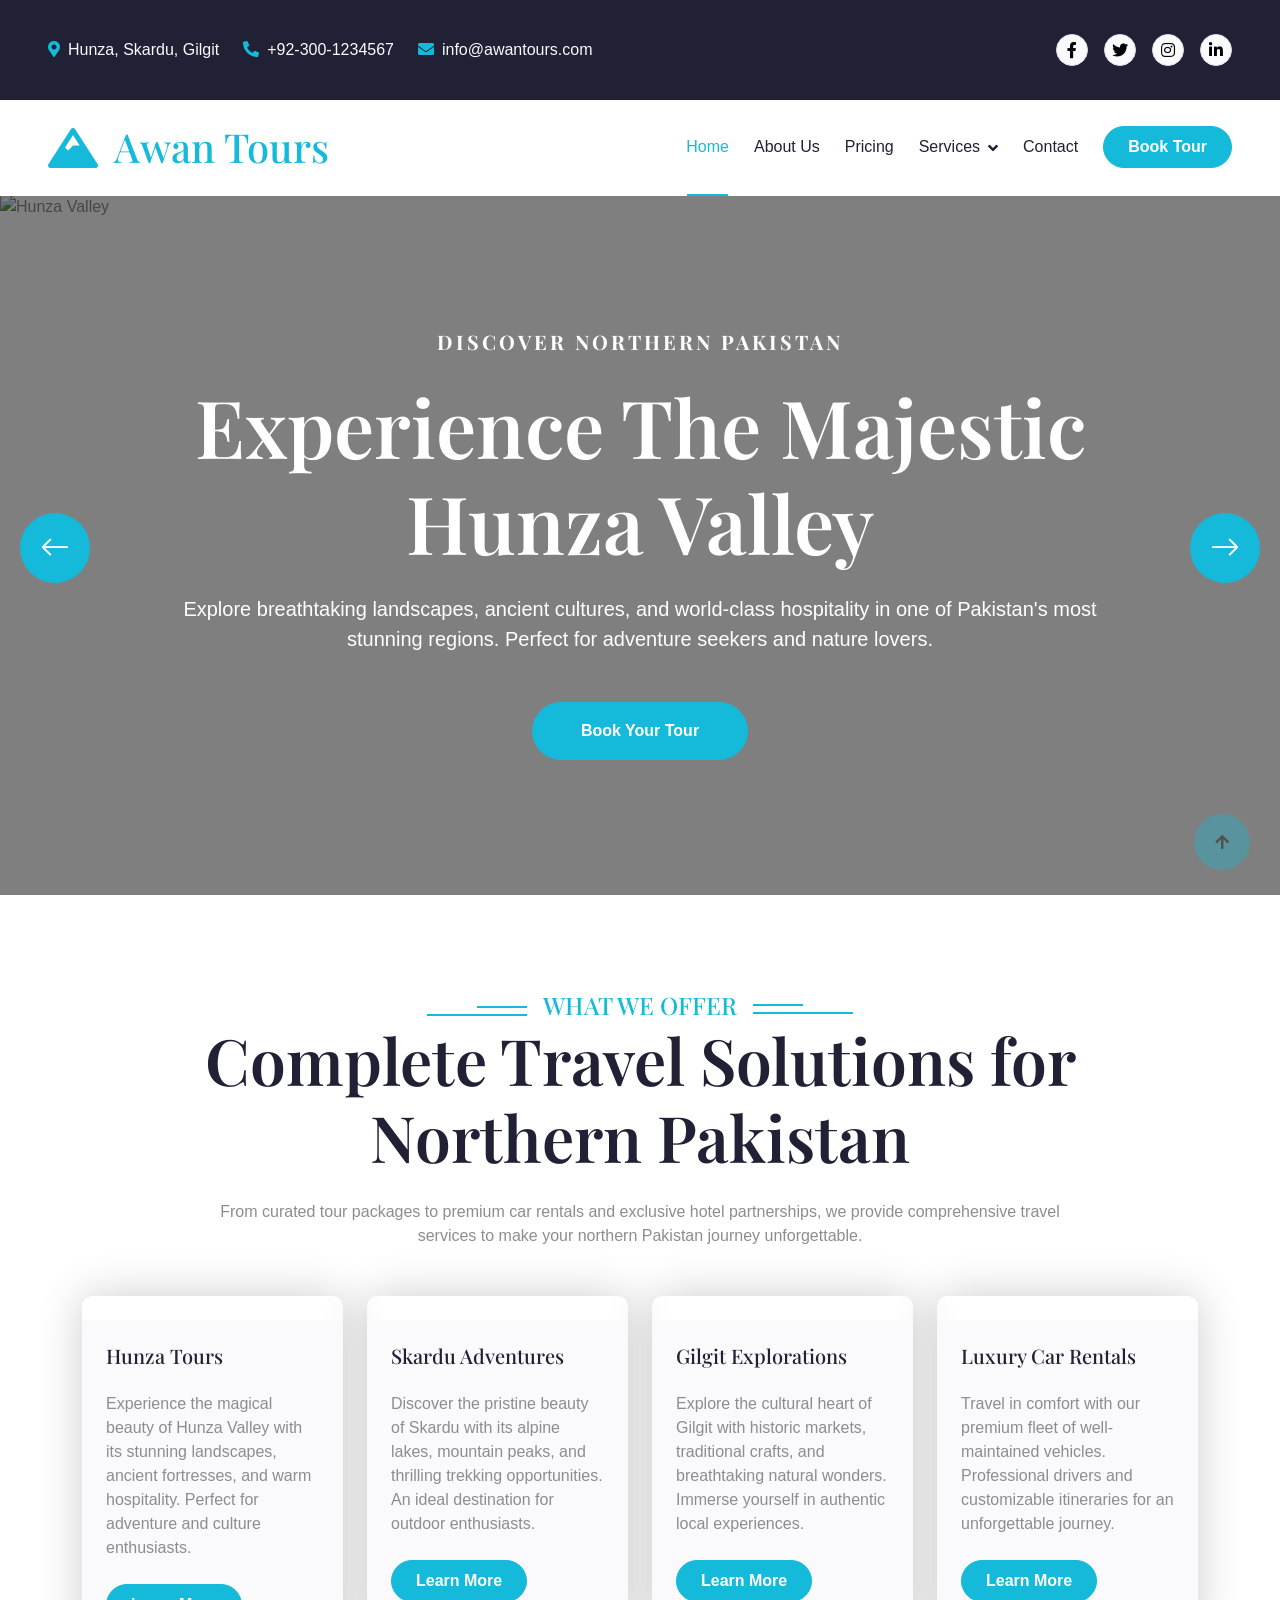
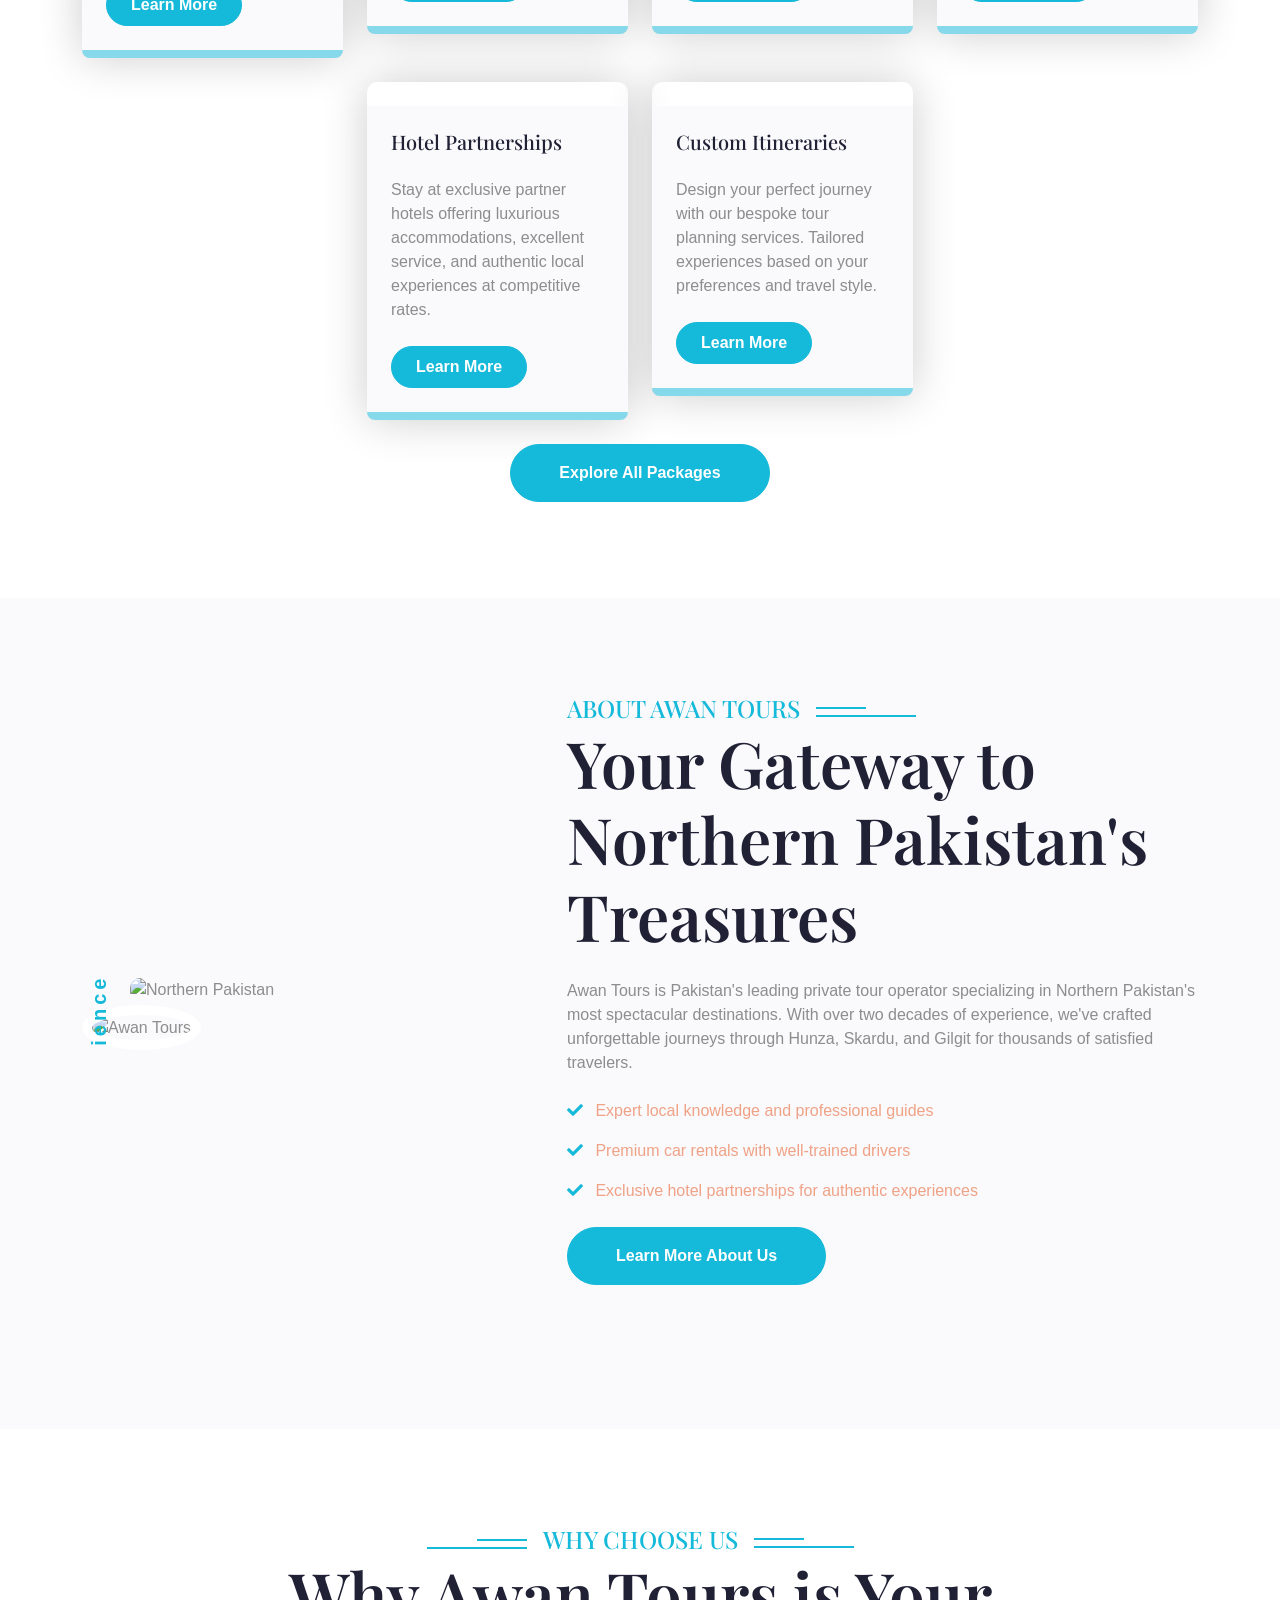
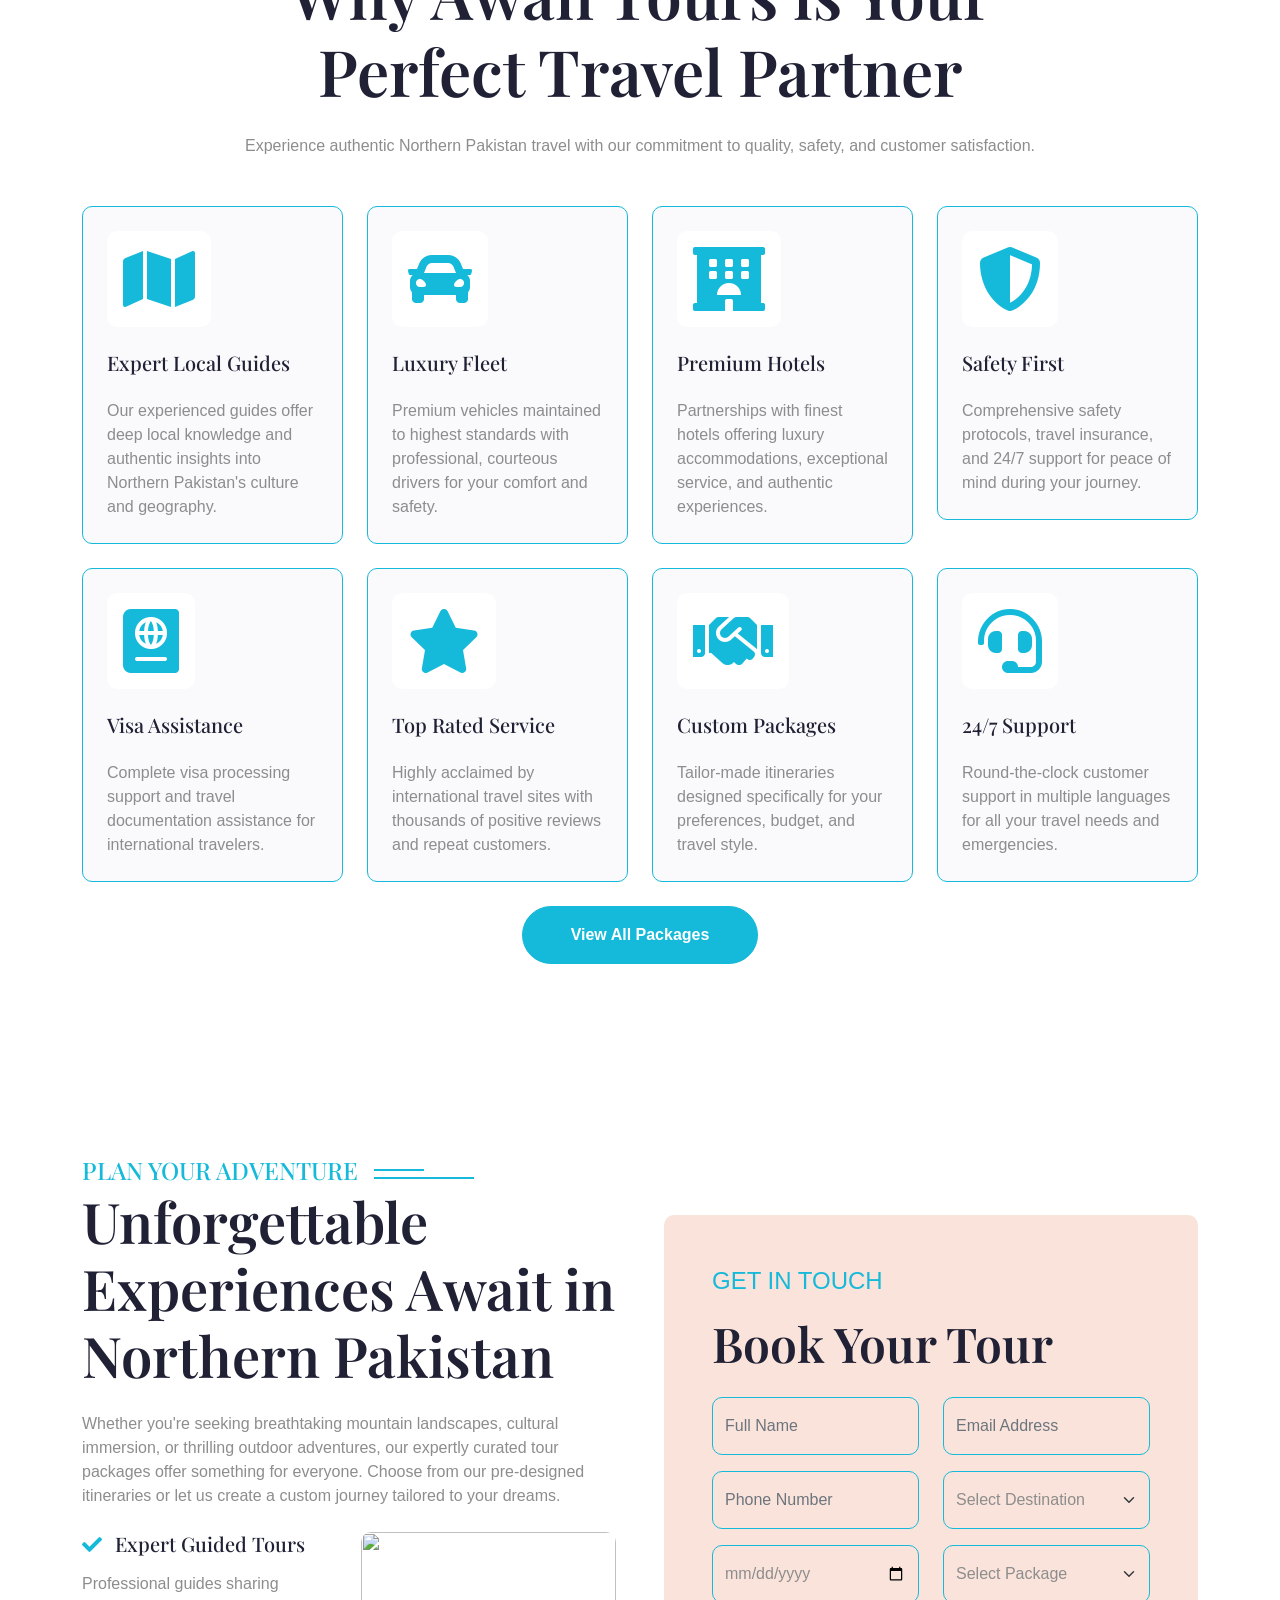
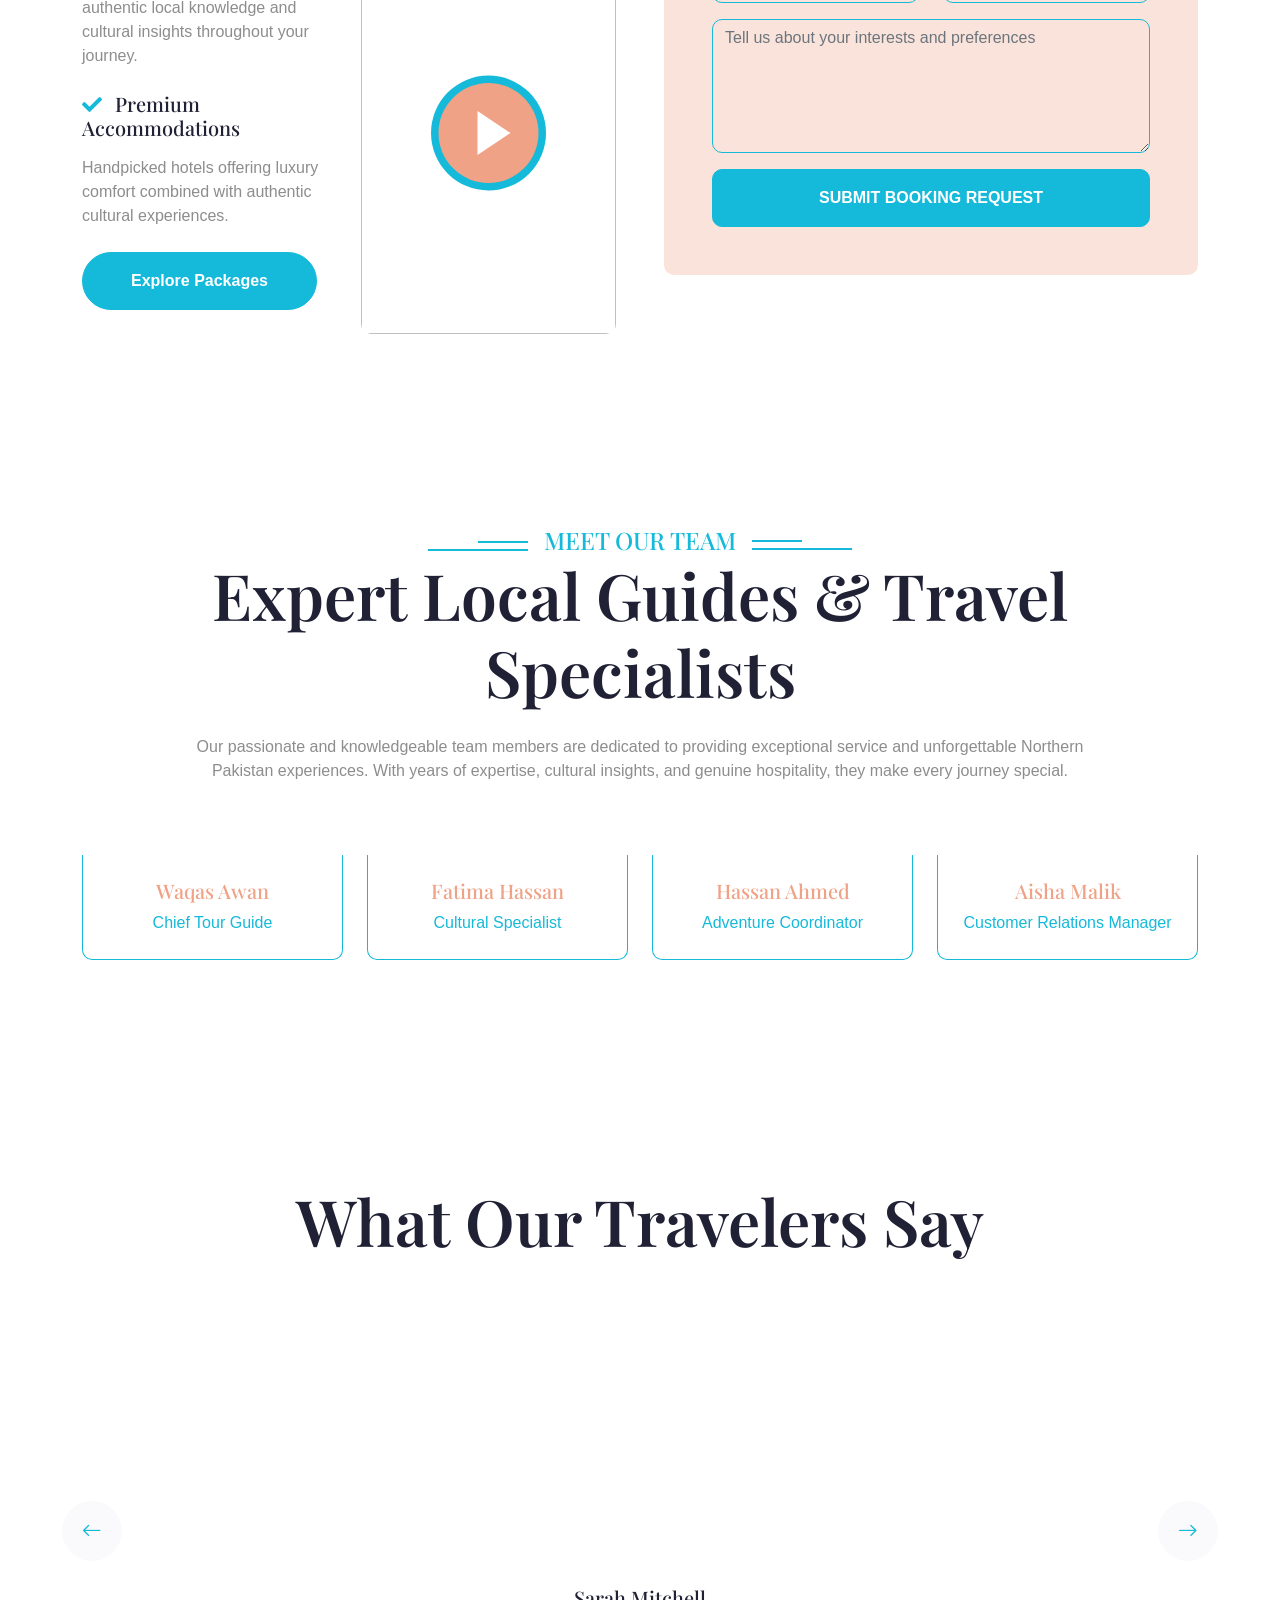
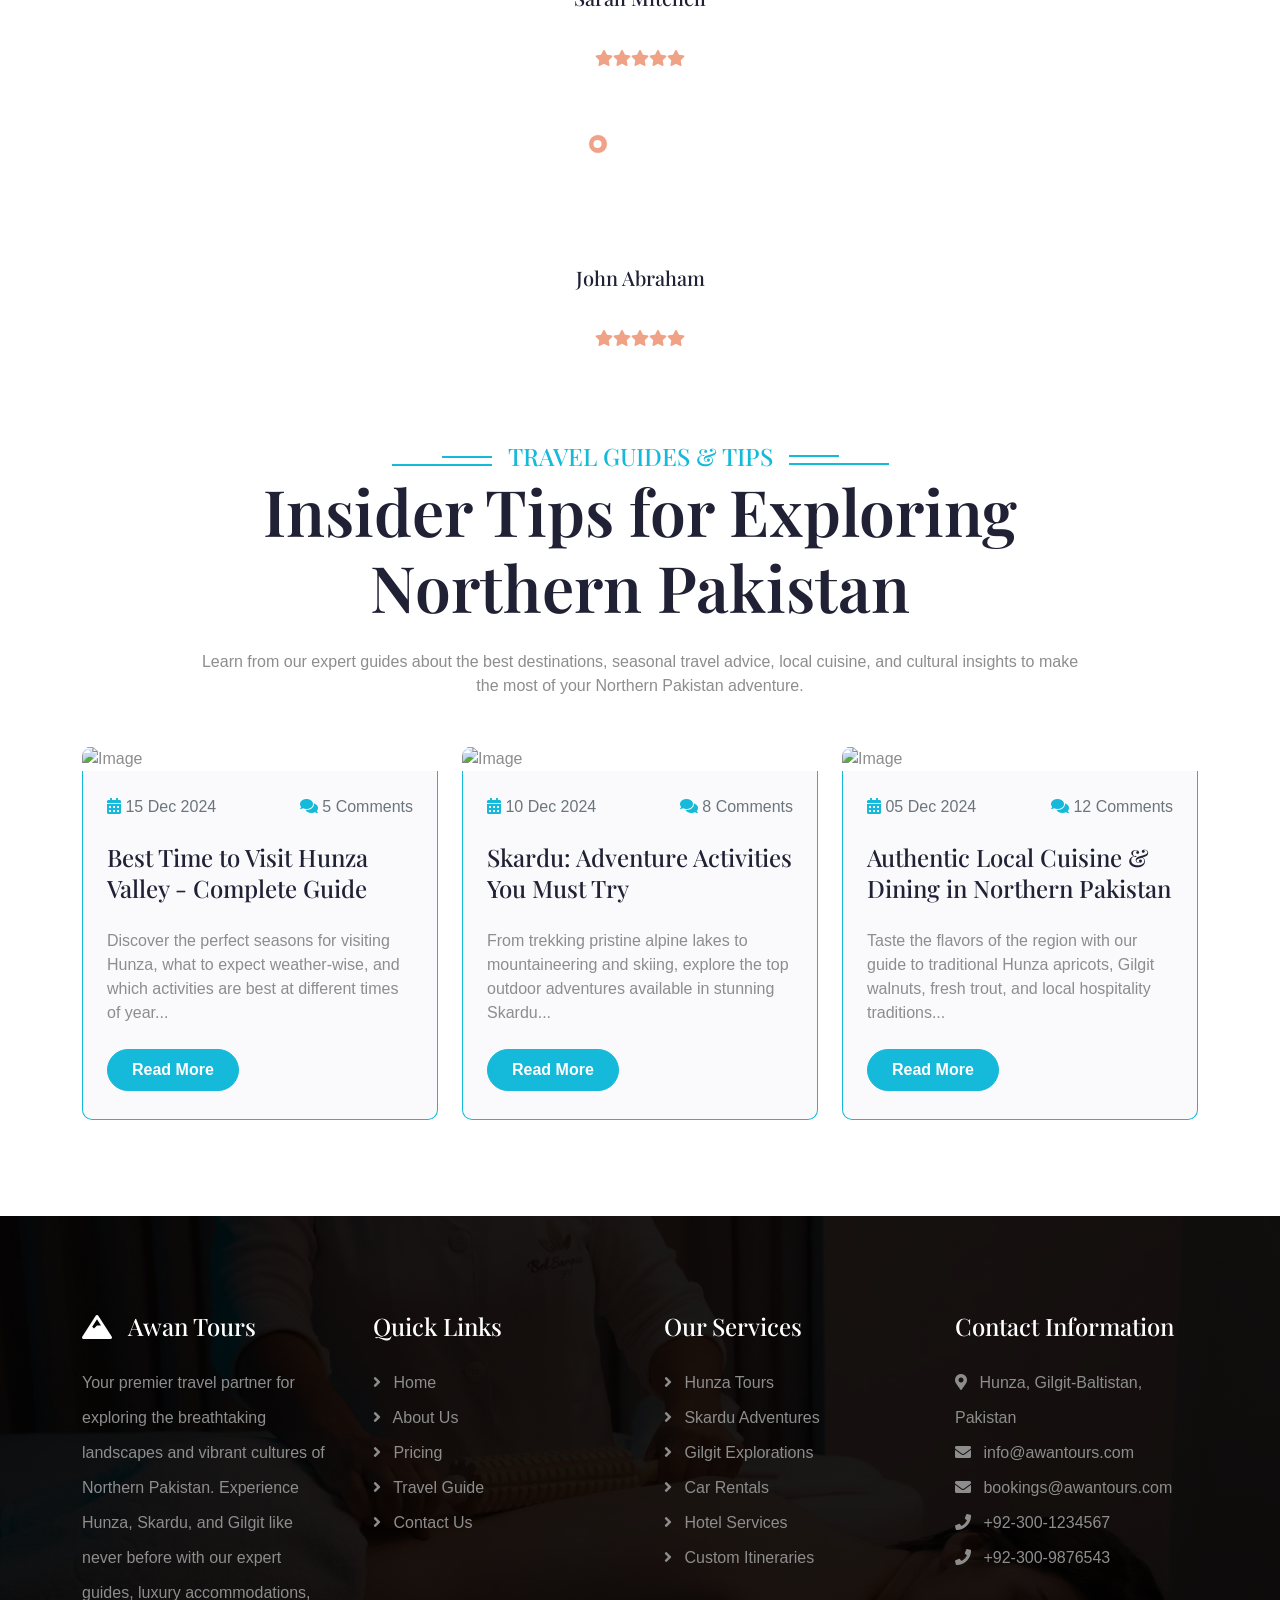
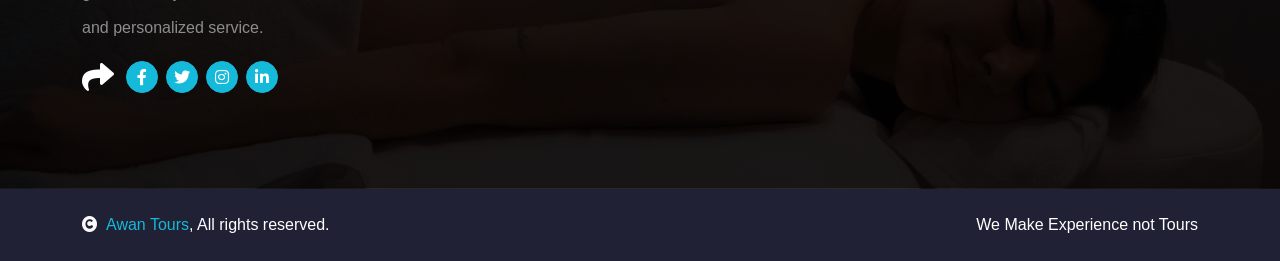
==== commit 1e315414: "added images" ====
--- a/index.html
+++ b/index.html
@@ -76,7 +76,6 @@
                     <div class="navbar-nav ms-auto py-0">
                         <a href="index.html" class="nav-item nav-link active">Home</a>
                         <a href="about.html" class="nav-item nav-link">About Us</a>
-                        <a href="service.html" class="nav-item nav-link">Tour Packages</a>
                         <a href="pricing.html" class="nav-item nav-link">Pricing</a>
                         <div class="nav-item dropdown">
                             <a href="#" class="nav-link dropdown-toggle" data-bs-toggle="dropdown">Services</a>
@@ -98,7 +97,7 @@
             <!-- Carousel Start -->
             <div class="header-carousel owl-carousel">
                 <div class="header-carousel-item">
-                    <img src="https://source.unsplash.com/1600x900/?mountain,scenery" class="img-fluid w-100" alt="Hunza Valley">
+                    <img src="https://images.unsplash.com/photo-1514558427911-8e293bebf18c?q=80&w=1170&auto=format&fit=crop&ixlib=rb-4.1.0&ixid=M3wxMjA3fDB8MHxwaG90by1wYWdlfHx8fGVufDB8fHx8fA%3D%3D" class="img-fluid w-100" alt="Hunza Valley">
                     <div class="carousel-caption">
                         <div class="carousel-caption-content p-3">
                             <h5 class="text-white text-uppercase fw-bold mb-4" style="letter-spacing: 3px;">Discover Northern Pakistan</h5>
@@ -109,7 +108,7 @@
                     </div>
                 </div>
                 <div class="header-carousel-item">
-                    <img src="https://source.unsplash.com/1600x900/?hill,view" class="img-fluid w-100" alt="Skardu">
+                    <img src="https://plus.unsplash.com/premium_photo-1723485639879-fb918530672c?q=80&w=1271&auto=format&fit=crop&ixlib=rb-4.1.0&ixid=M3wxMjA3fDB8MHxwaG90by1wYWdlfHx8fGVufDB8fHx8fA%3D%3D" class="img-fluid w-100" alt="Skardu">
                     <div class="carousel-caption">
                         <div class="carousel-caption-content p-3">
                             <h5 class="text-white text-uppercase fw-bold mb-4" style="letter-spacing: 3px;">Adventure Awaits</h5>
@@ -235,11 +234,11 @@
                 <div class="row g-5 align-items-center">
                     <div class="col-lg-5 wow fadeInLeft" data-wow-delay="0.2s">
                         <div class="about-img pb-5 ps-5">
-                            <img src="https://source.unsplash.com/1600x900/?mountain,adventure" class="img-fluid rounded w-100" style="object-fit: cover;" alt="Northern Pakistan">
+                            <img src="https://images.unsplash.com/photo-1592859600972-1b0834d83747?q=80&w=1170&auto=format&fit=crop&ixlib=rb-4.1.0&ixid=M3wxMjA3fDB8MHxwaG90by1wYWdlfHx8fGVufDB8fHx8fA%3D%3D" class="img-fluid rounded w-100" style="object-fit: cover;" alt="Northern Pakistan">
                             <div class="about-img-inner">
-                                <img src="https://source.unsplash.com/1600x900/?hiking,trail" class="img-fluid rounded-circle w-100 h-100" alt="Awan Tours">
-                            </div>
-                            <div class="about-experience">20+ Years Experience</div>
+                                <img src="https://plus.unsplash.com/premium_photo-1675692677699-e7b38e57cd80?q=80&w=687&auto=format&fit=crop&ixlib=rb-4.1.0&ixid=M3wxMjA3fDB8MHxwaG90by1wYWdlfHx8fGVufDB8fHx8fA%3D%3D" class="img-fluid rounded-circle w-100 h-100" alt="Awan Tours">
+                            </div>
+                            <div class="about-experience bold">10+ Years Experience</div>
                         </div>
                     </div>
                     <div class="col-lg-7 wow fadeInRight" data-wow-delay="0.4s">
@@ -520,7 +519,7 @@
                     <div class="col-md-6 col-lg-6 col-xl-3 wow fadeInUp" data-wow-delay="0.1s">
                         <div class="team-item rounded">
                             <div class="team-img rounded-top h-100">
-                                <img src="https://source.unsplash.com/1600x900/?team,travel,adventure" class="img-fluid rounded-top w-100" alt="">
+                                <img src="https://scontent.fisb13-1.fna.fbcdn.net/v/t1.6435-9/175892313_3055219031417070_5060567610279617260_n.jpg?_nc_cat=104&ccb=1-7&_nc_sid=6ee11a&_nc_eui2=AeG92h5szhSgcrXcjXPA1nExbkk-h1bM-JhuST6HVsz4mMzj03dyD2hjRj69wcXpiWEzEF16cYnUB7zz9y8V0QOo&_nc_ohc=9b1vjB2pdbkQ7kNvwGniBrE&_nc_oc=AdqyICPoRf6czLHaG2MBeWqmGcNawxPLgVcBkczfPJd5IxwWH3GPr0psazLVkivtDXA&_nc_zt=23&_nc_ht=scontent.fisb13-1.fna&_nc_gid=Nsg2H8OpwcjlsYvp1Pec0g&_nc_ss=7b2a8&oh=00_Af5sKHwMe6fZhDhvth_FkjlgcSsFOH0WcGvT6evFzmUQqA&oe=6A344FF8" class="img-fluid rounded-top w-100" alt="">
                                 <div class="team-icon d-flex justify-content-center">
                                     <a class="btn btn-square btn-primary text-white rounded-circle mx-1" href=""><i class="fab fa-facebook-f"></i></a>
                                     <a class="btn btn-square btn-primary text-white rounded-circle mx-1" href=""><i class="fab fa-twitter"></i></a>
@@ -529,7 +528,7 @@
                                 </div>
                             </div>
                             <div class="team-content text-center border border-primary border-top-0 rounded-bottom p-4">
-                                <h5>Ahmed Khan</h5>
+                                <h5>Waqas Awan</h5>
                                 <p class="mb-0">Chief Tour Guide</p>
                             </div>
                         </div>
@@ -774,7 +773,6 @@
                             <a href="index.html"><i class="fas fa-angle-right me-2"></i> Home</a>
                             <a href="about.html"><i class="fas fa-angle-right me-2"></i> About Us</a>
                             <a href="pricing.html"><i class="fas fa-angle-right me-2"></i> Pricing</a>
-                            <a href="service.html"><i class="fas fa-angle-right me-2"></i> Tour Packages</a>
                             <a href="blog.html"><i class="fas fa-angle-right me-2"></i> Travel Guide</a>
                             <a href="contact.html"><i class="fas fa-angle-right me-2"></i> Contact Us</a>
                         </div>
@@ -813,10 +811,9 @@
                         <span class="text-white"><a href="#"><i class="fas fa-copyright text-light me-2"></i>Awan Tours</a>, All rights reserved.</span>
                     </div>
                     <div class="col-md-6 text-center text-md-end text-white">
-                        Designed with <i class="fas fa-heart text-danger"></i> for travel enthusiasts
-                    </div>
-                </div>
-                        Designed By <a class="border-bottom" href="https://htmlcodex.com">HTML Codex</a>
+                        We Make Experience not Tours
+                    </div>
+                </div>
                     </div>
                 </div>
             </div>
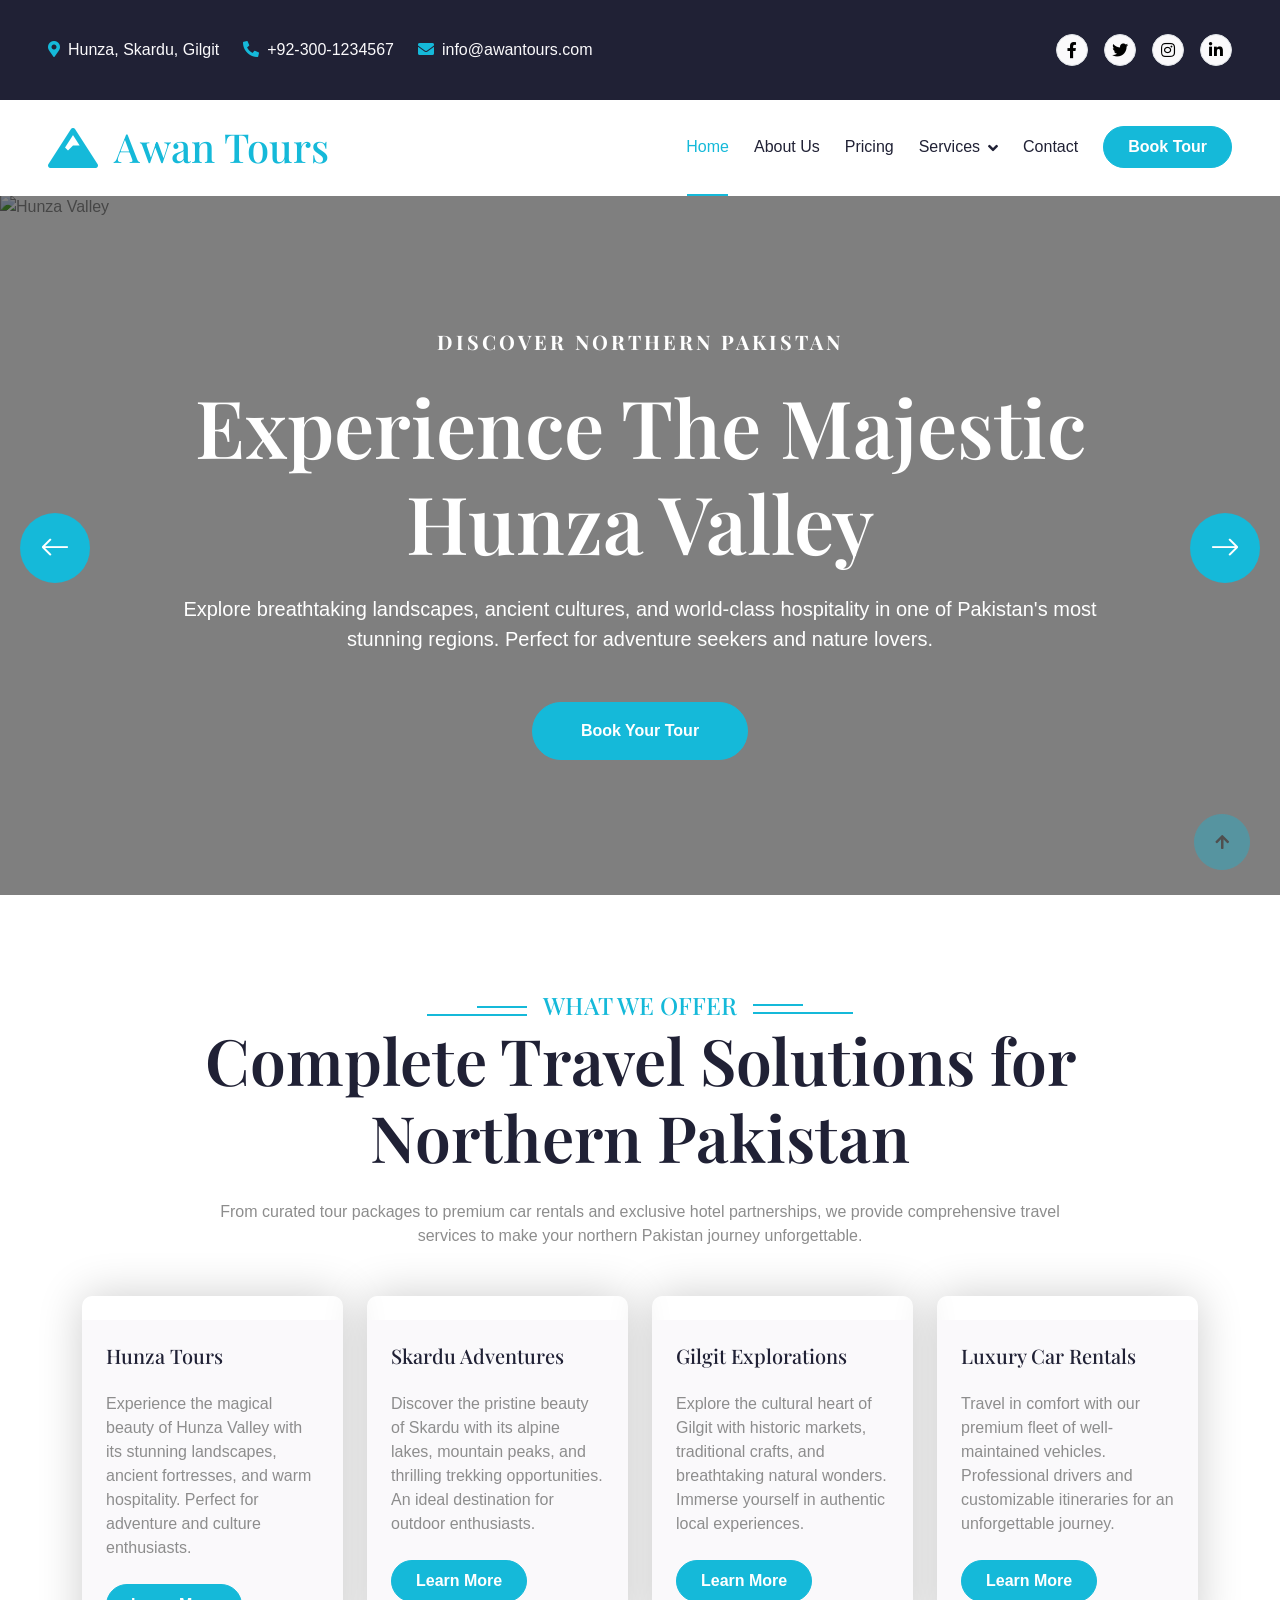
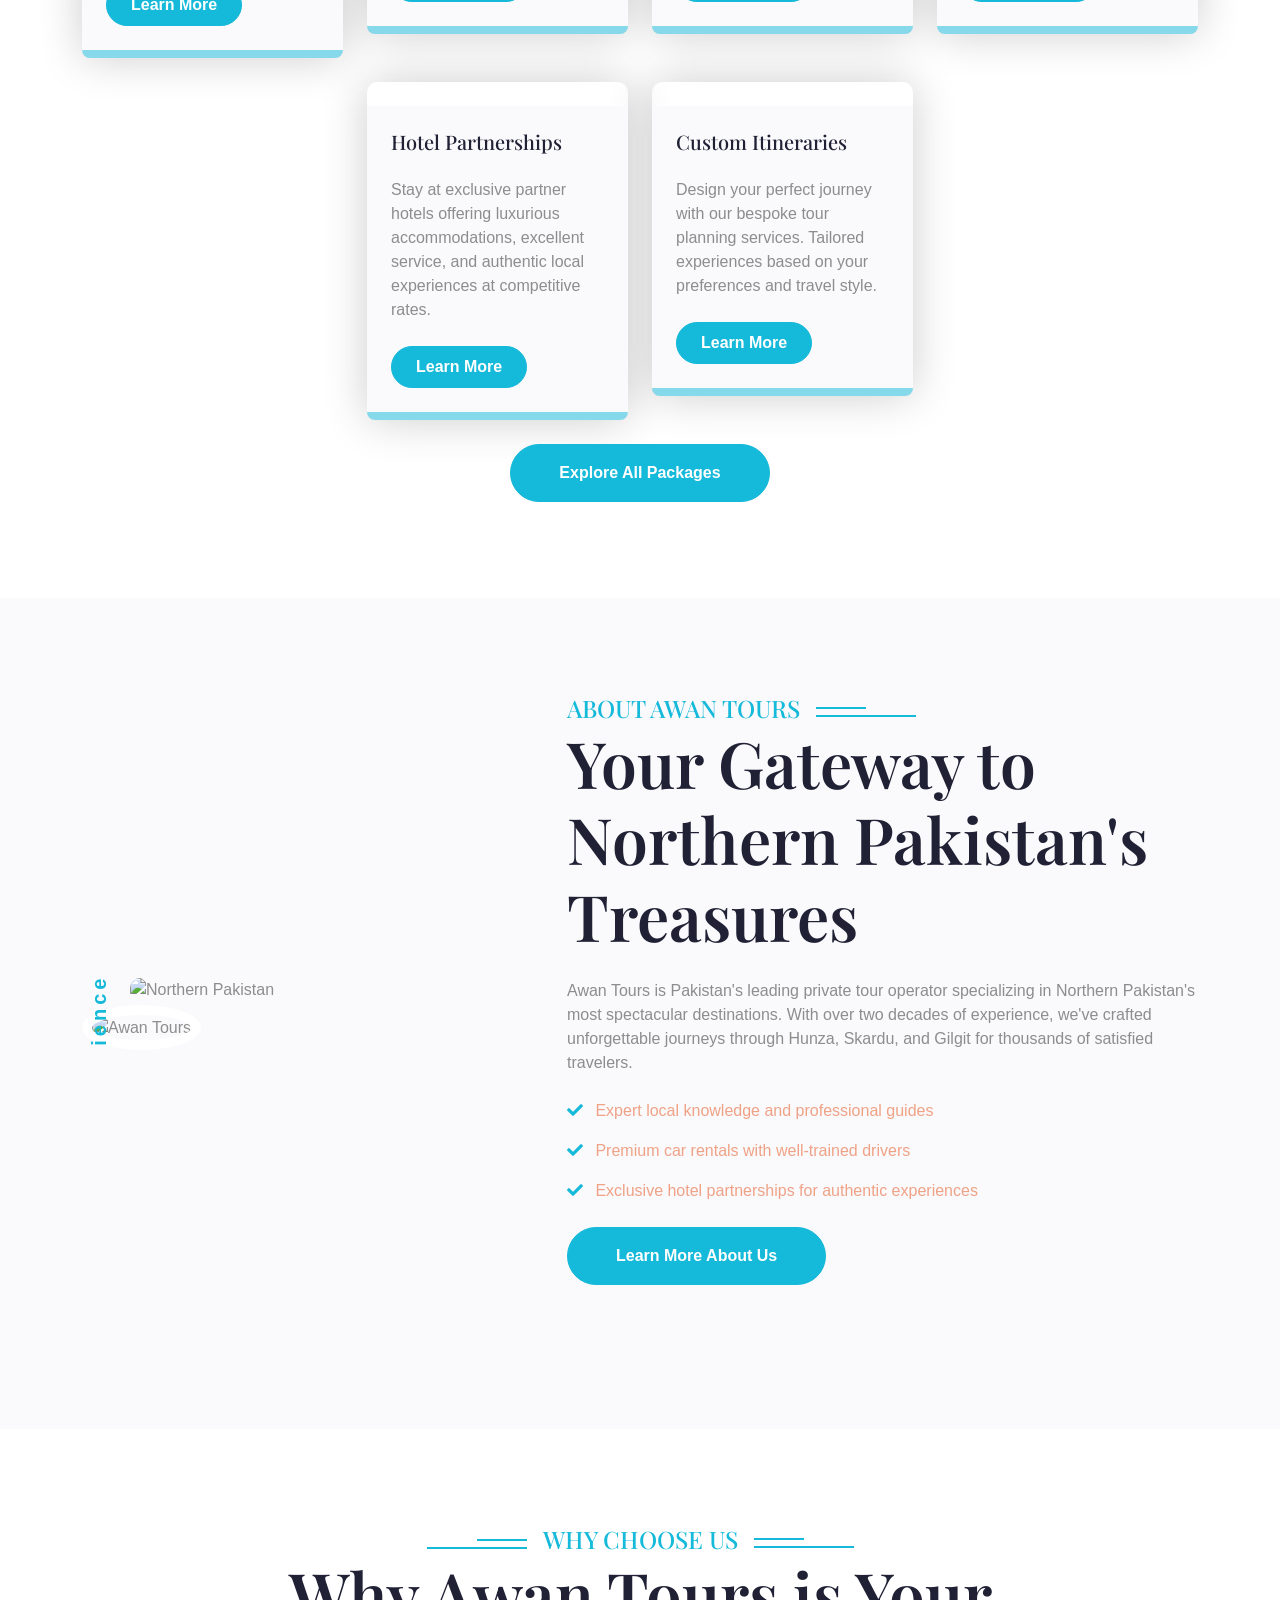
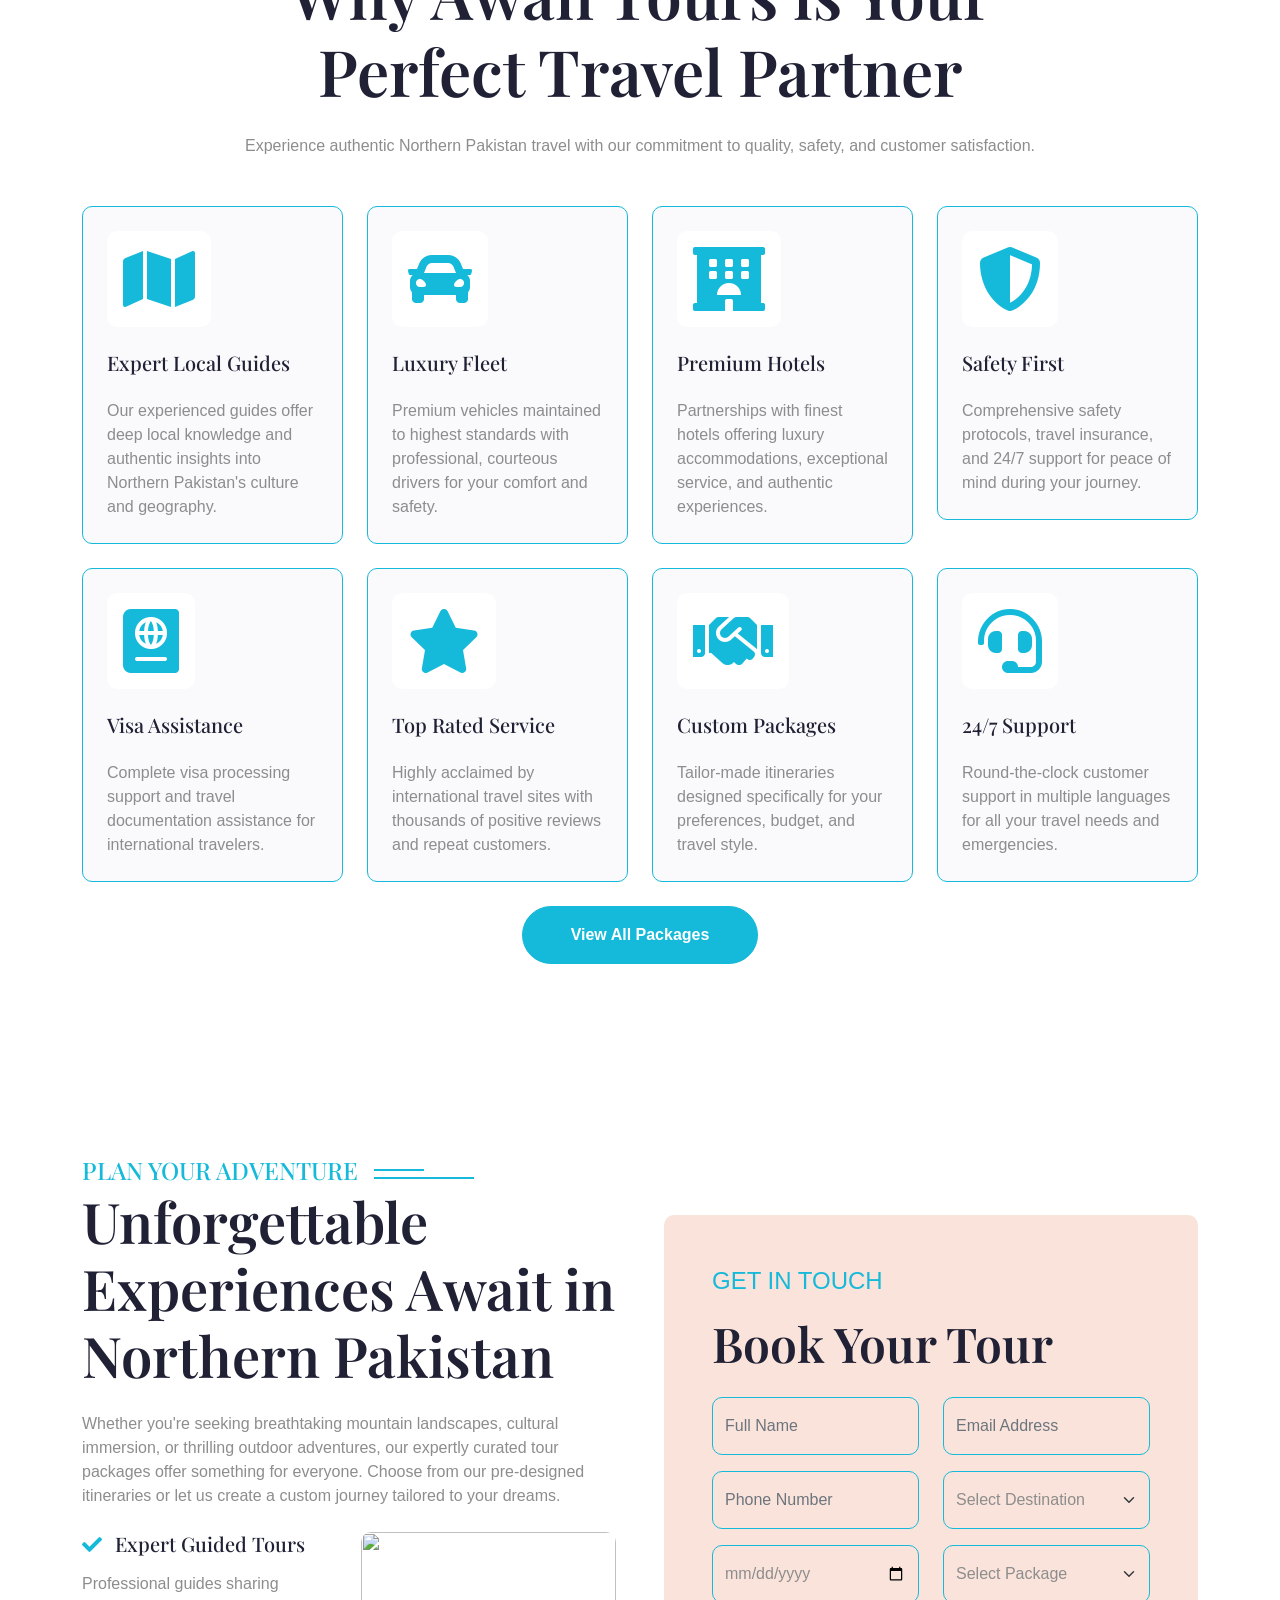
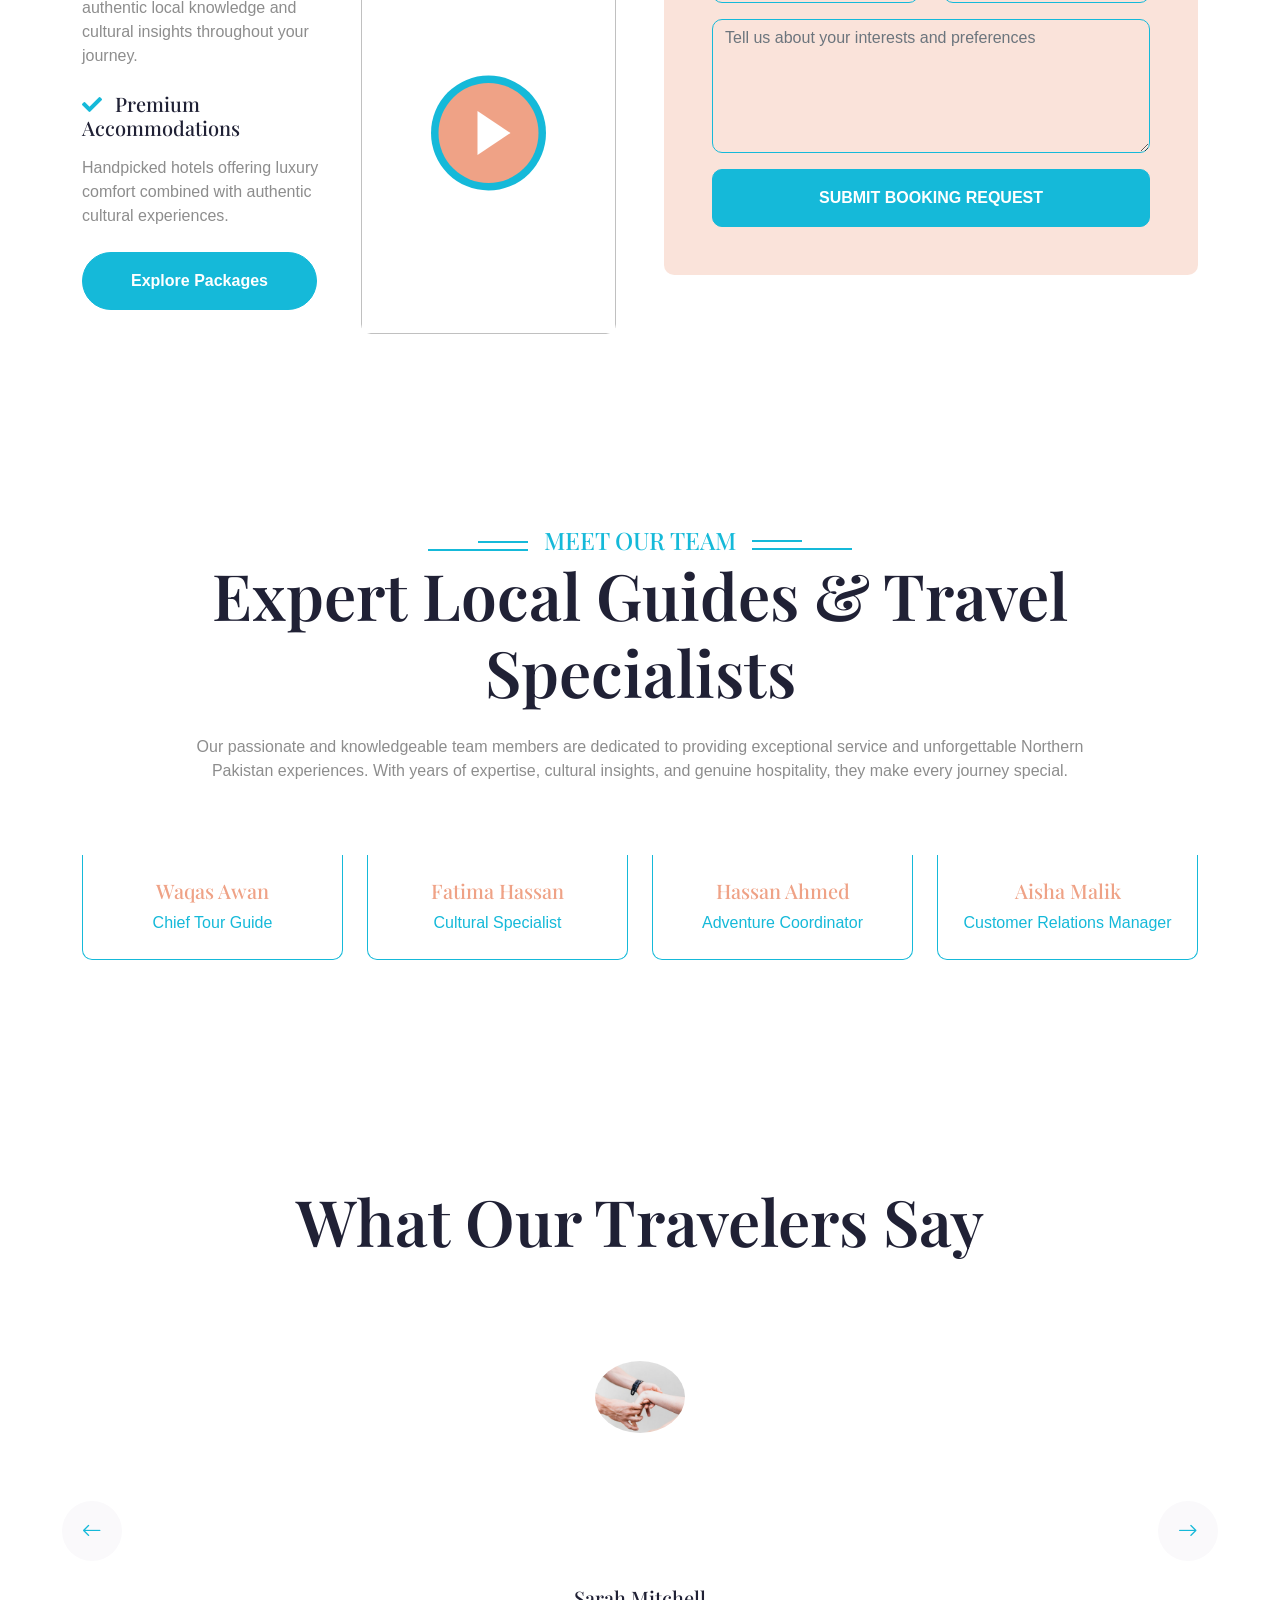
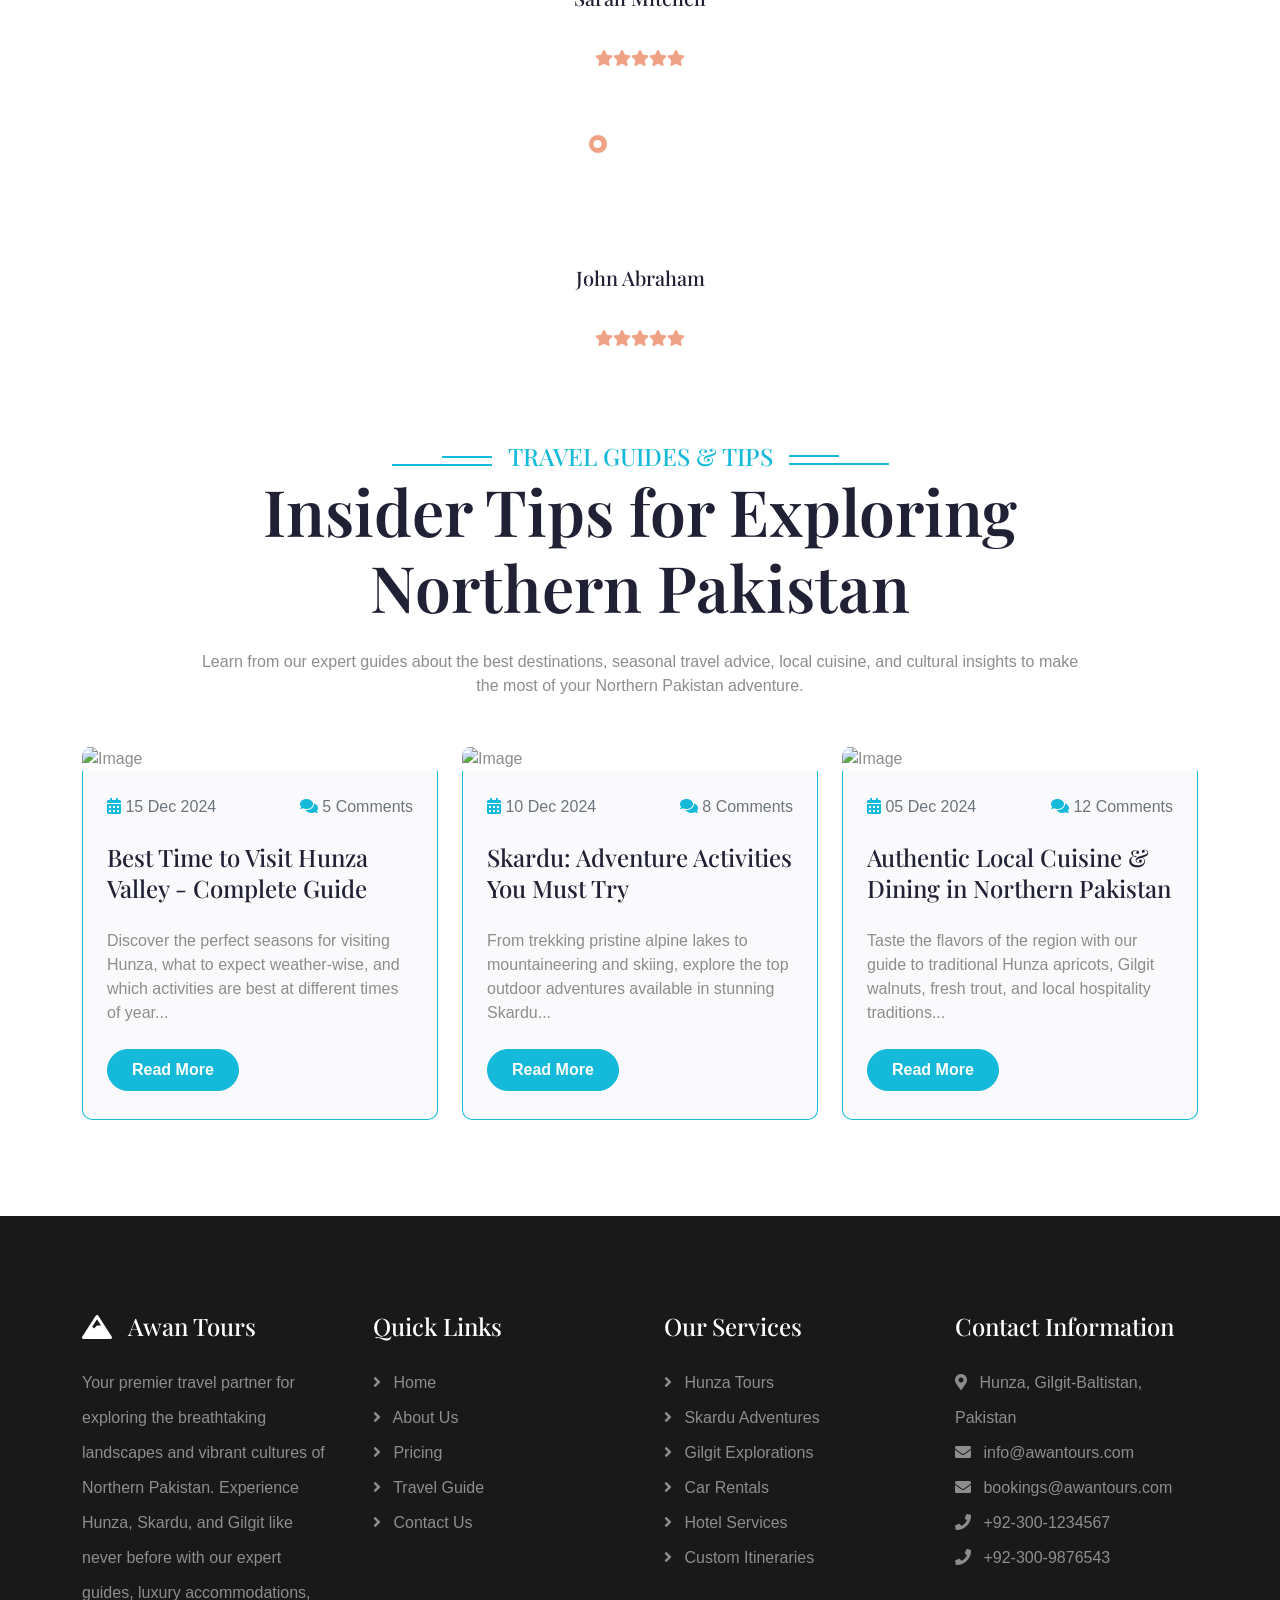
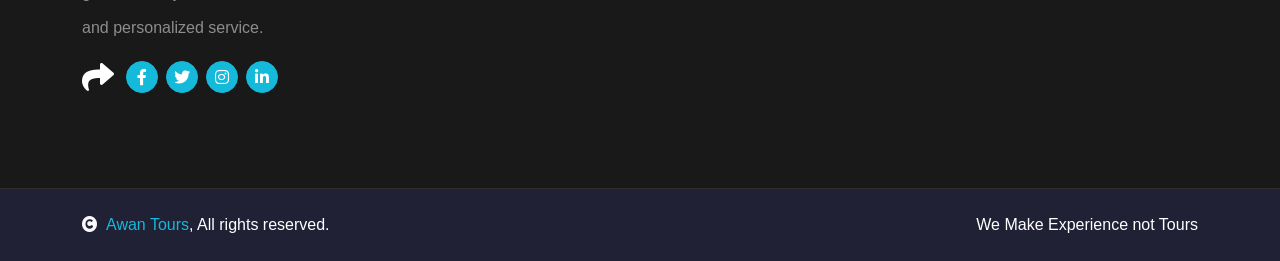
==== commit 674f4c91: "updated images , carousels and title description of all pages" ====
--- a/index.html
+++ b/index.html
@@ -138,7 +138,7 @@
                     <div class="col-md-6 col-lg-4 col-xl-3 wow fadeInUp" data-wow-delay="0.1s">
                         <div class="service-item rounded">
                            <div class="service-img rounded-top">
-                                <img src="https://source.unsplash.com/1600x900/?hiking,adventure" class="img-fluid rounded-top w-100" alt="">
+                                <img src="https://images.unsplash.com/photo-1651332882140-19ec745de1ba?q=80&w=1170&auto=format&fit=crop&ixlib=rb-4.1.0&ixid=M3wxMjA3fDB8MHxwaG90by1wYWdlfHx8fGVufDB8fHx8fA%3D%3D" class="img-fluid rounded-top w-100" alt="">
                            </div>
                             <div class="service-content rounded-bottom bg-light p-4">
                                 <div class="service-content-inner">
@@ -152,7 +152,7 @@
                     <div class="col-md-6 col-lg-4 col-xl-3 wow fadeInUp" data-wow-delay="0.3s">
                         <div class="service-item rounded">
                            <div class="service-img rounded-top">
-                                <img src="https://source.unsplash.com/1600x900/?hill,landscape" class="img-fluid rounded-top w-100" alt="">
+                                <img src="https://images.unsplash.com/photo-1589682582139-4700e257cb36?q=80&w=924&auto=format&fit=crop&ixlib=rb-4.1.0&ixid=M3wxMjA3fDB8MHxwaG90by1wYWdlfHx8fGVufDB8fHx8fA%3D%3D" class="img-fluid rounded-top w-100" alt="">
                            </div>
                             <div class="service-content rounded-bottom bg-light p-4">
                                 <div class="service-content-inner">
@@ -166,7 +166,7 @@
                     <div class="col-md-6 col-lg-4 col-xl-3 wow fadeInUp" data-wow-delay="0.5s">
                         <div class="service-item rounded">
                            <div class="service-img rounded-top">
-                                <img src="https://source.unsplash.com/1600x900/?outdoor,travel" class="img-fluid rounded-top w-100" alt="">
+                                <img src="https://media.istockphoto.com/id/2221289030/photo/beautiful-view-of-nanga-parbat-from-fairy-meadows-towards-nanga-parbat-base-camp-in-the.jpg?s=1024x1024&w=is&k=20&c=2OwHchz53i9-6Jtvs3hCAQSKoaT6YgpCRP_TMv0iDX4=" class="img-fluid rounded-top w-100" alt="">
                            </div>
                             <div class="service-content rounded-bottom bg-light p-4">
                                 <div class="service-content-inner">
@@ -180,7 +180,7 @@
                     <div class="col-md-6 col-lg-4 col-xl-3 wow fadeInUp" data-wow-delay="0.7s">
                         <div class="service-item rounded">
                            <div class="service-img rounded-top">
-                                <img src="https://source.unsplash.com/1600x900/?mountain,trail" class="img-fluid rounded-top w-100" alt="">
+                                <img src="https://images.unsplash.com/photo-1748446223299-e29c8f90614e?q=80&w=880&auto=format&fit=crop&ixlib=rb-4.1.0&ixid=M3wxMjA3fDB8MHxwaG90by1wYWdlfHx8fGVufDB8fHx8fA%3D%3D" class="img-fluid rounded-top w-100" alt="">
                            </div>
                             <div class="service-content rounded-bottom bg-light p-4">
                                 <div class="service-content-inner">
@@ -194,7 +194,7 @@
                     <div class="col-md-6 col-lg-4 col-xl-3 wow fadeInUp" data-wow-delay="0.1s">
                         <div class="service-item rounded">
                            <div class="service-img rounded-top">
-                                <img src="https://source.unsplash.com/1600x900/?hiking,adventure" class="img-fluid rounded-top w-100" alt="">
+                                <img src="https://plus.unsplash.com/premium_photo-1671269705771-1ae9b3162118?q=80&w=925&auto=format&fit=crop&ixlib=rb-4.1.0&ixid=M3wxMjA3fDB8MHxwaG90by1wYWdlfHx8fGVufDB8fHx8fA%3D%3D" class="img-fluid rounded-top w-100" alt="">
                            </div>
                             <div class="service-content rounded-bottom bg-light p-4">
                                 <div class="service-content-inner">
@@ -208,7 +208,7 @@
                     <div class="col-md-6 col-lg-4 col-xl-3 wow fadeInUp" data-wow-delay="0.3s">
                         <div class="service-item rounded">
                            <div class="service-img rounded-top">
-                                <img src="https://source.unsplash.com/1600x900/?hill,landscape" class="img-fluid rounded-top w-100" alt="">
+                                <img src="https://images.unsplash.com/photo-1739957720009-81063fd4105c?q=80&w=880&auto=format&fit=crop&ixlib=rb-4.1.0&ixid=M3wxMjA3fDB8MHxwaG90by1wYWdlfHx8fGVufDB8fHx8fA%3D%3D" class="img-fluid rounded-top w-100" alt="">
                            </div>
                             <div class="service-content rounded-bottom bg-light p-4">
                                 <div class="service-content-inner">
@@ -426,7 +426,7 @@
                                 </div>
                                 <div class="col-sm-6">
                                     <div class="video h-100">
-                                        <img src="https://source.unsplash.com/1600x900/?campfire,adventure" class="img-fluid rounded w-100 h-100" style="object-fit: cover;" alt="">
+                                        <img src="https://images.unsplash.com/photo-1514558427911-8e293bebf18c?q=80&w=1170&auto=format&fit=crop&ixlib=rb-4.1.0&ixid=M3wxMjA3fDB8MHxwaG90by1wYWdlfHx8fGVufDB8fHx8fA%3D%3D" class="img-fluid rounded w-100 h-100" style="object-fit: cover;" alt="">
                                         <button type="button" class="btn btn-play" data-bs-toggle="modal" data-src="https://www.youtube.com/embed/DWRcNpR6Kdc" data-bs-target="#videoModal">
                                             <span></span>
                                         </button>
@@ -603,7 +603,7 @@
                     <div class="testimonial-item">
                         <div class="testimonial-inner p-5">
                             <div class="testimonial-inner-img mb-4">
-                                <img src="https://source.unsplash.com/1600x900/?portrait,hiking" class="img-fluid rounded-circle" alt="">
+                                <img src="/img/blog-1.jpg" class="img-fluid rounded-circle" alt="">
                             </div>
                             <p class="text-white fs-7">Awan Tours provided an absolutely unforgettable experience in Hunza. The guides were knowledgeable, the accommodations were perfect, and every moment felt authentic. Highly recommended for anyone wanting to explore Northern Pakistan!
                             </p>
@@ -623,7 +623,7 @@
                     <div class="testimonial-item">
                         <div class="testimonial-inner p-5">
                             <div class="testimonial-inner-img mb-4">
-                                <img src="https://source.unsplash.com/1600x900/?portrait,hiking" class="img-fluid rounded-circle" alt="">
+                                <img src="/img/team-2.jpg" class="img-fluid rounded-circle" alt="">
                             </div>
                             <p class="text-white fs-7">The Skardu adventure package exceeded all my expectations. From trekking to premium hotels, everything was flawlessly organized. The team made us feel like family. Will definitely book with them again for Gilgit!
                             </p>
@@ -643,7 +643,7 @@
                     <div class="testimonial-item">
                         <div class="testimonial-inner p-5">
                             <div class="testimonial-inner-img mb-4">
-                                <img src="https://source.unsplash.com/1600x900/?portrait,hiking" class="img-fluid rounded-circle" alt="">
+                                <img src="img/team-3.jpg" class="img-fluid rounded-circle" alt="">
                             </div>
                             <p class="text-white fs-7">Outstanding service! The car rental was comfortable, our driver was professional and friendly, and the itinerary allowed us to experience the real Northern Pakistan. Worth every penny and more!
                             </p>
--- a/css/style.css
+++ b/css/style.css
@@ -438,7 +438,7 @@
 
 /*** Single Page Hero Header Start ***/
 .bg-breadcrumb {
-    background: linear-gradient(rgba(0, 0, 0, 0.5), rgba(0, 0, 0, 0.5)), url(../img/carousel-2.jpg);
+    background: linear-gradient(rgba(0, 0, 0, 0.5), rgba(0, 0, 0, 0.5)), url(https://plus.unsplash.com/premium_photo-1672115680958-54438df0ab82?q=80&w=1184&auto=format&fit=crop&ixlib=rb-4.1.0&ixid=M3wxMjA3fDB8MHxwaG90by1wYWdlfHx8fGVufDB8fHx8fA%3D%3D);
     background-position: center center;
     background-repeat: no-repeat;
     background-size: cover;
@@ -614,7 +614,7 @@
 
 /*** Appointment Start ***/
 .appointment {
-    background: linear-gradient(rgba(255, 255, 255, 0.9), rgba(255, 255, 255, 0.9)), url(../img/carousel-2.jpg);
+    background: linear-gradient(rgba(255, 255, 255, 0.9), rgba(255, 255, 255, 0.9)), url(https://plus.unsplash.com/premium_photo-1672115680958-54438df0ab82?q=80&w=1184&auto=format&fit=crop&ixlib=rb-4.1.0&ixid=M3wxMjA3fDB8MHxwaG90by1wYWdlfHx8fGVufDB8fHx8fA%3D%3D);
     background-position: center center;
     background-repeat: no-repeat;
     background-size: cover;
@@ -798,7 +798,7 @@
 
 /*** testimonial Start ***/
 .testimonial {
-    background: linear-gradient(rgba(21, 185, 217, 0.9), rgba(21, 185, 217, 0.9)), url(../img/carousel-1.jpg);
+    background: linear-gradient(rgba(21, 185, 217, 0.9), rgba(21, 185, 217, 0.9)), url(https://plus.unsplash.com/premium_photo-1672115680957-a7641352aa49?q=80&w=1171&auto=format&fit=crop&ixlib=rb-4.1.0&ixid=M3wxMjA3fDB8MHxwaG90by1wYWdlfHx8fGVufDB8fHx8fA%3D%3D);
     background-position: center center;
     background-repeat: no-repeat;
     background-size: cover;
@@ -1054,7 +1054,7 @@
 
 /*** Contact Start ***/
 .contact {
-    background: linear-gradient(rgba(21, 185, 217, 0.9), rgba(21, 185, 217, 0.9)), url(../img/carousel-1.jpg);
+    background: linear-gradient(rgba(21, 185, 217, 0.9), rgba(21, 185, 217, 0.9)), url(https://plus.unsplash.com/premium_photo-1672115680957-a7641352aa49?q=80&w=1171&auto=format&fit=crop&ixlib=rb-4.1.0&ixid=M3wxMjA3fDB8MHxwaG90by1wYWdlfHx8fGVufDB8fHx8fA%3D%3D);
     background-position: center center;
     background-repeat: no-repeat;
     background-size: cover;
@@ -1152,7 +1152,7 @@
 
 /*** Footer Start ***/
 .footer {
-    background: linear-gradient(rgba(0, 0, 0, 0.9), rgba(0, 0, 0, 0.9)), url(../img/carousel-2.jpg);
+    background: linear-gradient(rgba(0, 0, 0, 0.9), rgba(0, 0, 0, 0.9)), url(https://plus.unsplash.com/premium_photo-1672115680958-54438df0ab82?q=80&w=1184&auto=format&fit=crop&ixlib=rb-4.1.0&ixid=M3wxMjA3fDB8MHxwaG90by1wYWdlfHx8fGVufDB8fHx8fA%3D%3D);
     background-position: center center;
     background-repeat: no-repeat;
     background-size: cover;
